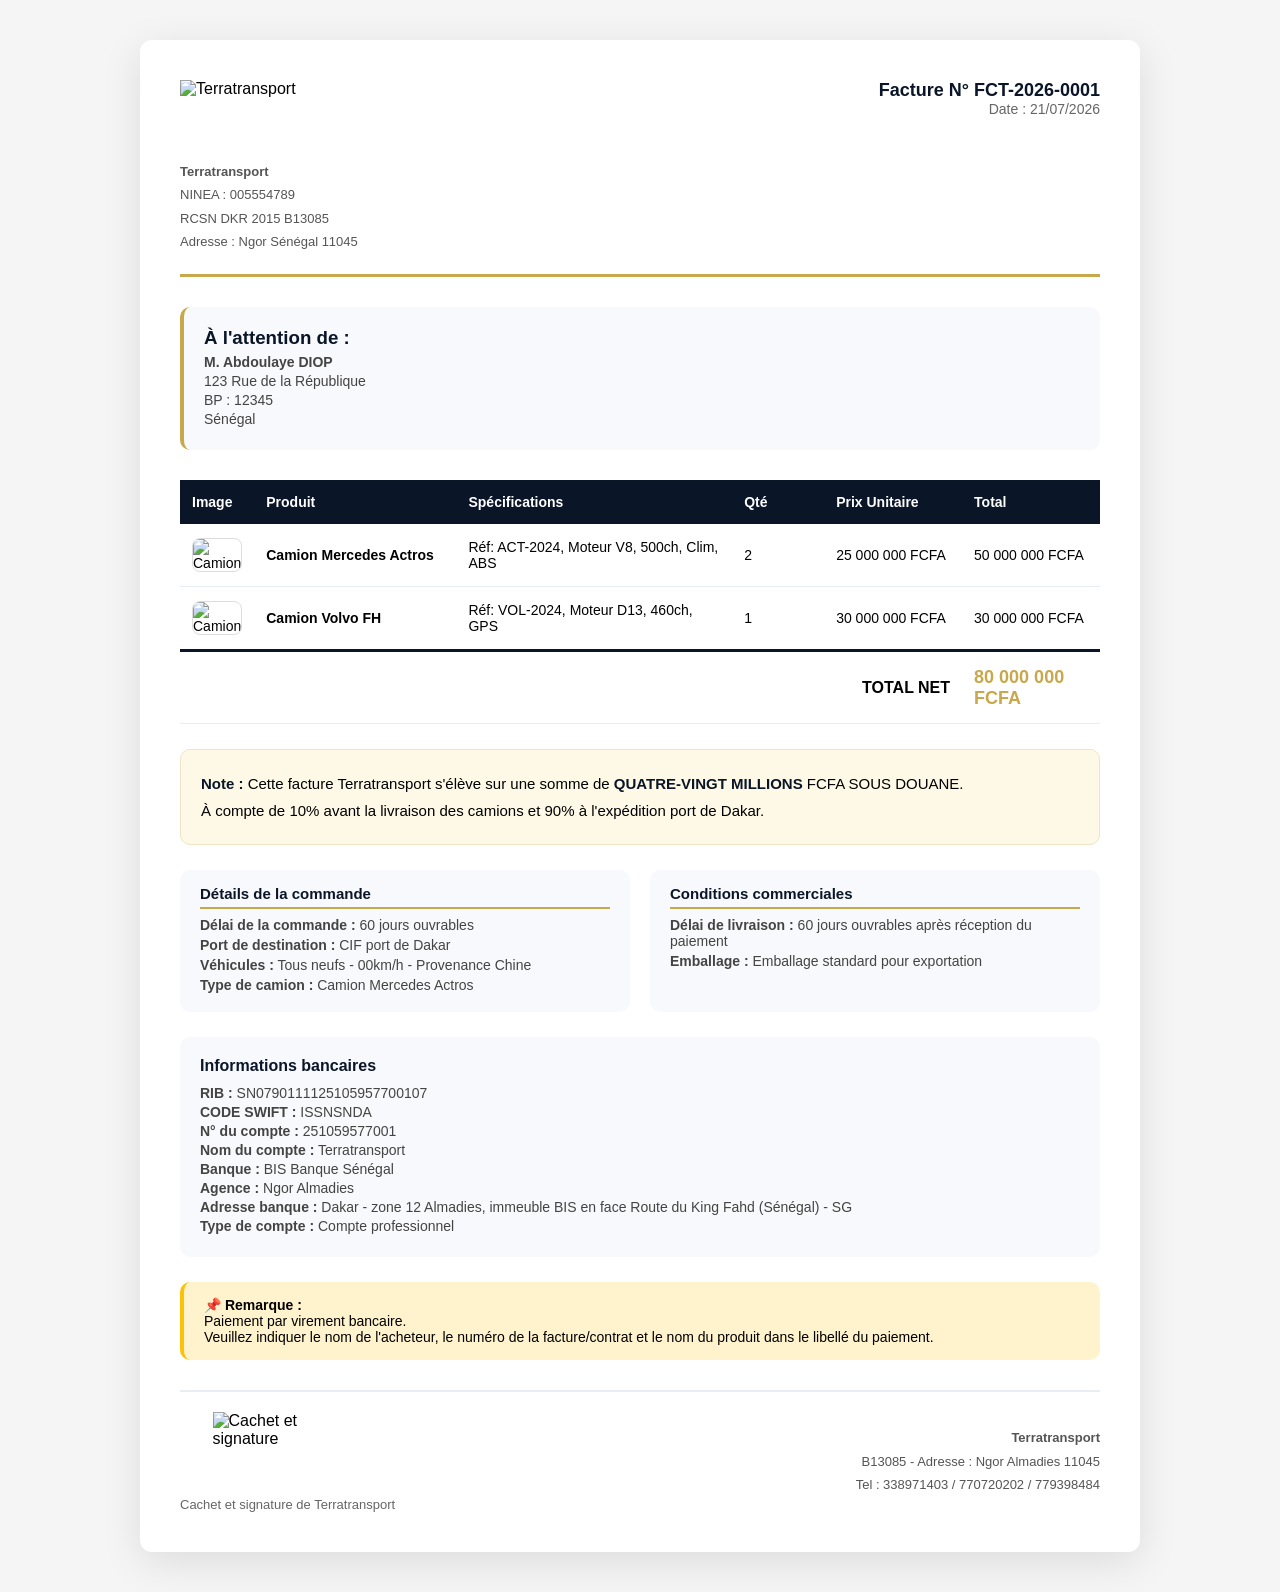
==== invoice-template.html @ 05f01ab5 "Add invoice template HTML file" ====
<!DOCTYPE html>
<html lang="fr">
<head>
    <meta charset="UTF-8">
    <meta name="viewport" content="width=device-width, initial-scale=1.0">
    <title>Template Facture Terratransport</title>
    <style>
        /* ===== STYLES DE LA FACTURE ===== */
        * { margin: 0; padding: 0; box-sizing: border-box; }
        body {
            font-family: 'Helvetica', 'Arial', sans-serif;
            background: #f5f5f5;
            display: flex;
            justify-content: center;
            padding: 40px 20px;
        }
        .invoice-wrapper {
            max-width: 1000px;
            width: 100%;
            background: white;
            padding: 40px;
            border-radius: 12px;
            box-shadow: 0 10px 40px rgba(0,0,0,0.1);
        }
        
        /* ===== MÊMES STYLES QUE DANS LA FACTURE ===== */
        .invoice-container { max-width: 100%; }
        .invoice-header {
            display: flex;
            justify-content: space-between;
            align-items: flex-start;
            margin-bottom: 30px;
            padding-bottom: 20px;
            border-bottom: 3px solid #c9a84c;
        }
        .invoice-left { display: flex; flex-direction: column; align-items: flex-start; }
        .invoice-left .logo-invoice { height: 70px; margin-bottom: 10px; }
        .invoice-left .company-info { font-size: 13px; color: #555; line-height: 1.8; }
        .invoice-right { text-align: right; }
        .invoice-right .invoice-number { font-size: 18px; font-weight: 700; color: #0a1628; }
        .invoice-right .invoice-date { font-size: 14px; color: #666; }
        
        .invoice-client {
            margin: 25px 0 30px 0;
            padding: 20px;
            background: #f8f9fc;
            border-radius: 10px;
            border-left: 4px solid #c9a84c;
        }
        .invoice-client h3 { color: #0a1628; margin-bottom: 5px; }
        .invoice-client p { margin: 3px 0; color: #444; font-size: 14px; }
        
        .invoice-table {
            width: 100%;
            border-collapse: collapse;
            margin: 25px 0;
        }
        .invoice-table th {
            background: #0a1628;
            color: white;
            padding: 14px 12px;
            text-align: left;
            font-size: 14px;
            font-weight: 600;
        }
        .invoice-table td {
            padding: 14px 12px;
            border-bottom: 1px solid #e8ecf3;
            font-size: 14px;
            vertical-align: middle;
        }
        .invoice-table tr:hover td { background: #f8f9fc; }
        .invoice-table .total-row td {
            font-weight: 700;
            font-size: 16px;
            border-top: 3px solid #0a1628;
            padding-top: 15px;
        }
        .product-img {
            width: 60px;
            height: 60px;
            object-fit: cover;
            border-radius: 8px;
            border: 1px solid #ddd;
        }
        
        .invoice-note {
            margin: 25px 0;
            padding: 20px;
            background: #fef9e7;
            border-radius: 10px;
            border: 1px solid #f0e4c6;
            font-size: 15px;
            line-height: 1.8;
        }
        .invoice-note strong { color: #0a1628; }
        
        .invoice-details {
            display: grid;
            grid-template-columns: 1fr 1fr;
            gap: 20px;
            margin: 25px 0;
        }
        .detail-block {
            padding: 15px 20px;
            background: #f8f9fc;
            border-radius: 10px;
        }
        .detail-block h4 {
            color: #0a1628;
            margin-bottom: 8px;
            font-size: 15px;
            border-bottom: 2px solid #c9a84c;
            padding-bottom: 5px;
        }
        .detail-block p { font-size: 14px; color: #444; margin: 4px 0; }
        
        .bank-info {
            background: #f8f9fc;
            padding: 20px;
            border-radius: 10px;
            margin: 25px 0;
        }
        .bank-info h4 { color: #0a1628; margin-bottom: 10px; }
        .bank-info p { font-size: 14px; color: #444; margin: 3px 0; }
        
        .remark {
            background: #fff3cd;
            padding: 15px 20px;
            border-radius: 10px;
            border-left: 4px solid #ffc107;
            margin: 20px 0;
            font-size: 14px;
        }
        
        .invoice-footer {
            margin-top: 30px;
            padding-top: 20px;
            border-top: 2px solid #e8ecf3;
            display: flex;
            justify-content: space-between;
            align-items: center;
            flex-wrap: wrap;
        }
        .signature-area {
            display: flex;
            flex-direction: column;
            align-items: center;
        }
        .signature-area img {
            height: 80px;
            max-width: 150px;
        }
        .signature-area p { font-size: 13px; color: #666; margin-top: 5px; }
        .contact-info {
            text-align: right;
            font-size: 13px;
            color: #555;
            line-height: 1.8;
        }
        
        @media (max-width: 768px) {
            .invoice-wrapper { padding: 20px; }
            .invoice-details { grid-template-columns: 1fr; }
            .invoice-header { flex-direction: column; align-items: center; text-align: center; }
            .invoice-right { text-align: center; margin-top: 15px; }
            .invoice-footer { flex-direction: column; text-align: center; gap: 15px; }
            .contact-info { text-align: center; }
        }
    </style>
</head>
<body>
    <div class="invoice-wrapper">
        <div class="invoice-container">
            <!-- EN-TÊTE -->
            <div class="invoice-header">
                <div class="invoice-left">
                    <img src="assets/images/logo.png" alt="Terratransport" class="logo-invoice" style="height:70px;">
                    <div class="company-info">
                        <strong>Terratransport</strong><br>
                        NINEA : 005554789<br>
                        RCSN DKR 2015 B13085<br>
                        Adresse : Ngor Sénégal 11045
                    </div>
                </div>
                <div class="invoice-right">
                    <div class="invoice-number">Facture N° FCT-2026-0001</div>
                    <div class="invoice-date">Date : 21/07/2026</div>
                </div>
            </div>
            
            <!-- CLIENT -->
            <div class="invoice-client">
                <h3>À l'attention de :</h3>
                <p><strong>M. Abdoulaye DIOP</strong></p>
                <p>123 Rue de la République</p>
                <p>BP : 12345</p>
                <p>Sénégal</p>
            </div>
            
            <!-- TABLEAU -->
            <table class="invoice-table">
                <thead>
                    <tr>
                        <th style="width:8%">Image</th>
                        <th style="width:22%">Produit</th>
                        <th style="width:30%">Spécifications</th>
                        <th style="width:10%">Qté</th>
                        <th style="width:15%">Prix Unitaire</th>
                        <th style="width:15%">Total</th>
                    </tr>
                </thead>
                <tbody>
                    <tr>
                        <td><img src="https://via.placeholder.com/60x60/C9A84C/FFFFFF?text=CAMION" class="product-img" alt="Camion"></td>
                        <td><strong>Camion Mercedes Actros</strong></td>
                        <td>Réf: ACT-2024, Moteur V8, 500ch, Clim, ABS</td>
                        <td>2</td>
                        <td>25 000 000 FCFA</td>
                        <td>50 000 000 FCFA</td>
                    </tr>
                    <tr>
                        <td><img src="https://via.placeholder.com/60x60/C9A84C/FFFFFF?text=CAMION" class="product-img" alt="Camion"></td>
                        <td><strong>Camion Volvo FH</strong></td>
                        <td>Réf: VOL-2024, Moteur D13, 460ch, GPS</td>
                        <td>1</td>
                        <td>30 000 000 FCFA</td>
                        <td>30 000 000 FCFA</td>
                    </tr>
                    <tr class="total-row">
                        <td colspan="5" style="text-align:right; font-weight:700;">TOTAL NET</td>
                        <td style="font-weight:700; color:#c9a84c; font-size:18px;">80 000 000 FCFA</td>
                    </tr>
                </tbody>
            </table>
            
            <!-- NOTE -->
            <div class="invoice-note">
                <strong>Note :</strong> Cette facture Terratransport s'élève sur une somme de <strong>QUATRE-VINGT MILLIONS</strong> FCFA SOUS DOUANE.<br>
                À compte de 10% avant la livraison des camions et 90% à l'expédition port de Dakar.
            </div>
            
            <!-- DÉTAILS -->
            <div class="invoice-details">
                <div class="detail-block">
                    <h4>Détails de la commande</h4>
                    <p><strong>Délai de la commande :</strong> 60 jours ouvrables</p>
                    <p><strong>Port de destination :</strong> CIF port de Dakar</p>
                    <p><strong>Véhicules :</strong> Tous neufs - 00km/h - Provenance Chine</p>
                    <p><strong>Type de camion :</strong> Camion Mercedes Actros</p>
                </div>
                <div class="detail-block">
                    <h4>Conditions commerciales</h4>
                    <p><strong>Délai de livraison :</strong> 60 jours ouvrables après réception du paiement</p>
                    <p><strong>Emballage :</strong> Emballage standard pour exportation</p>
                </div>
            </div>
            
            <!-- BANQUE -->
            <div class="bank-info">
                <h4>Informations bancaires</h4>
                <p><strong>RIB :</strong> SN0790111125105957700107</p>
                <p><strong>CODE SWIFT :</strong> ISSNSNDA</p>
                <p><strong>N° du compte :</strong> 251059577001</p>
                <p><strong>Nom du compte :</strong> Terratransport</p>
                <p><strong>Banque :</strong> BIS Banque Sénégal</p>
                <p><strong>Agence :</strong> Ngor Almadies</p>
                <p><strong>Adresse banque :</strong> Dakar - zone 12 Almadies, immeuble BIS en face Route du King Fahd (Sénégal) - SG</p>
                <p><strong>Type de compte :</strong> Compte professionnel</p>
            </div>
            
            <!-- REMARQUE -->
            <div class="remark">
                <strong>📌 Remarque :</strong><br>
                Paiement par virement bancaire.<br>
                Veuillez indiquer le nom de l'acheteur, le numéro de la facture/contrat et le nom du produit dans le libellé du paiement.
            </div>
            
            <!-- FOOTER -->
            <div class="invoice-footer">
                <div class="signature-area">
                    <img src="assets/images/signature.png" alt="Cachet et signature" style="height:80px; max-width:150px;">
                    <p>Cachet et signature de Terratransport</p>
                </div>
                <div class="contact-info">
                    <strong>Terratransport</strong><br>
                    B13085 - Adresse : Ngor Almadies 11045<br>
                    Tel : 338971403 / 770720202 / 779398484
                </div>
            </div>
        </div>
    </div>
</body>
</html>
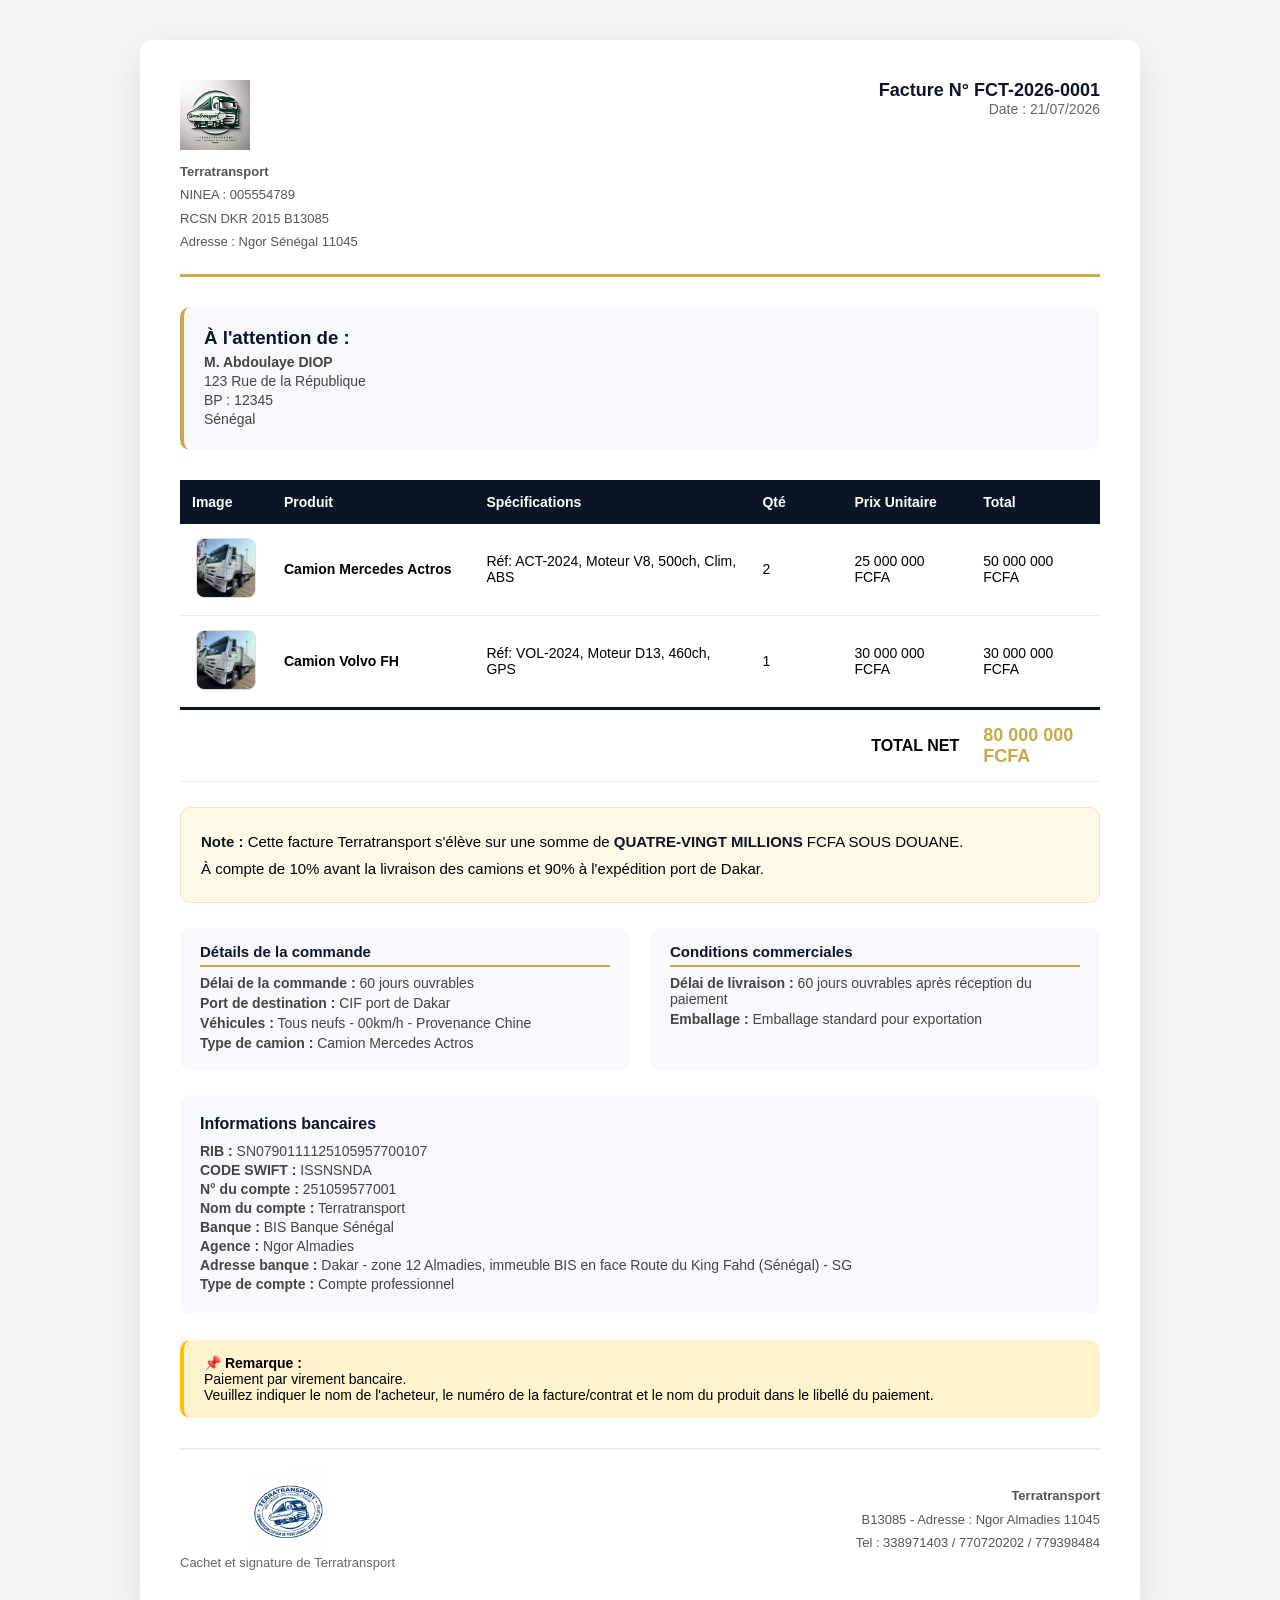
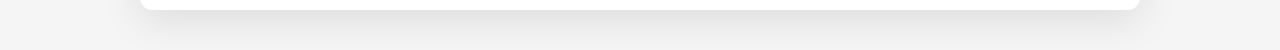
==== commit 85d76ada: "Enhance image handling in invoice template Updated invoice template to improve image handling and ad" ====
--- a/invoice-template.html
+++ b/invoice-template.html
@@ -5,7 +5,6 @@
     <meta name="viewport" content="width=device-width, initial-scale=1.0">
     <title>Template Facture Terratransport</title>
     <style>
-        /* ===== STYLES DE LA FACTURE ===== */
         * { margin: 0; padding: 0; box-sizing: border-box; }
         body {
             font-family: 'Helvetica', 'Arial', sans-serif;
@@ -22,8 +21,6 @@
             border-radius: 12px;
             box-shadow: 0 10px 40px rgba(0,0,0,0.1);
         }
-        
-        /* ===== MÊMES STYLES QUE DANS LA FACTURE ===== */
         .invoice-container { max-width: 100%; }
         .invoice-header {
             display: flex;
@@ -83,6 +80,19 @@
             border-radius: 8px;
             border: 1px solid #ddd;
         }
+        .img-placeholder {
+            display: flex;
+            width: 60px;
+            height: 60px;
+            background: #f0f0f0;
+            border-radius: 8px;
+            font-size: 28px;
+            color: #999;
+            text-align: center;
+            justify-content: center;
+            align-items: center;
+            margin: 0 auto;
+        }
         
         .invoice-note {
             margin: 25px 0;
@@ -147,9 +157,10 @@
             flex-direction: column;
             align-items: center;
         }
-        .signature-area img {
+        .signature-img {
             height: 80px;
             max-width: 150px;
+            object-fit: contain;
         }
         .signature-area p { font-size: 13px; color: #666; margin-top: 5px; }
         .contact-info {
@@ -158,6 +169,7 @@
             color: #555;
             line-height: 1.8;
         }
+        .logo-fallback, .sig-fallback { display: none !important; }
         
         @media (max-width: 768px) {
             .invoice-wrapper { padding: 20px; }
@@ -175,7 +187,8 @@
             <!-- EN-TÊTE -->
             <div class="invoice-header">
                 <div class="invoice-left">
-                    <img src="assets/images/logo.png" alt="Terratransport" class="logo-invoice" style="height:70px;">
+                    <img src="assets/images/logo.png" alt="Terratransport" class="logo-invoice" style="height:70px;" onerror="this.style.display='none'; this.parentElement.querySelector('.logo-fallback').style.display='block';">
+                    <span class="logo-fallback" style="display:none; font-size:24px; font-weight:700; color:#0a1628;">Terratransport</span>
                     <div class="company-info">
                         <strong>Terratransport</strong><br>
                         NINEA : 005554789<br>
@@ -202,17 +215,20 @@
             <table class="invoice-table">
                 <thead>
                     <tr>
-                        <th style="width:8%">Image</th>
+                        <th style="width:10%">Image</th>
                         <th style="width:22%">Produit</th>
                         <th style="width:30%">Spécifications</th>
                         <th style="width:10%">Qté</th>
-                        <th style="width:15%">Prix Unitaire</th>
-                        <th style="width:15%">Total</th>
+                        <th style="width:14%">Prix Unitaire</th>
+                        <th style="width:14%">Total</th>
                     </tr>
                 </thead>
                 <tbody>
                     <tr>
-                        <td><img src="https://via.placeholder.com/60x60/C9A84C/FFFFFF?text=CAMION" class="product-img" alt="Camion"></td>
+                        <td style="text-align:center;">
+                            <img src="assets/images/camion.jpg" class="product-img" alt="Camion Terratransport" onerror="this.style.display='none'; this.parentElement.querySelector('.img-placeholder').style.display='flex';">
+                            <span class="img-placeholder" style="display:none;">🚛</span>
+                        </td>
                         <td><strong>Camion Mercedes Actros</strong></td>
                         <td>Réf: ACT-2024, Moteur V8, 500ch, Clim, ABS</td>
                         <td>2</td>
@@ -220,7 +236,10 @@
                         <td>50 000 000 FCFA</td>
                     </tr>
                     <tr>
-                        <td><img src="https://via.placeholder.com/60x60/C9A84C/FFFFFF?text=CAMION" class="product-img" alt="Camion"></td>
+                        <td style="text-align:center;">
+                            <img src="assets/images/camion.jpg" class="product-img" alt="Camion Terratransport" onerror="this.style.display='none'; this.parentElement.querySelector('.img-placeholder').style.display='flex';">
+                            <span class="img-placeholder" style="display:none;">🚛</span>
+                        </td>
                         <td><strong>Camion Volvo FH</strong></td>
                         <td>Réf: VOL-2024, Moteur D13, 460ch, GPS</td>
                         <td>1</td>
@@ -279,7 +298,8 @@
             <!-- FOOTER -->
             <div class="invoice-footer">
                 <div class="signature-area">
-                    <img src="assets/images/signature.png" alt="Cachet et signature" style="height:80px; max-width:150px;">
+                    <img src="assets/images/signature.png" alt="Cachet et signature" class="signature-img" onerror="this.style.display='none'; this.parentElement.querySelector('.sig-fallback').style.display='block';">
+                    <span class="sig-fallback" style="display:none; font-size:12px; color:#999;">Cachet et signature</span>
                     <p>Cachet et signature de Terratransport</p>
                 </div>
                 <div class="contact-info">
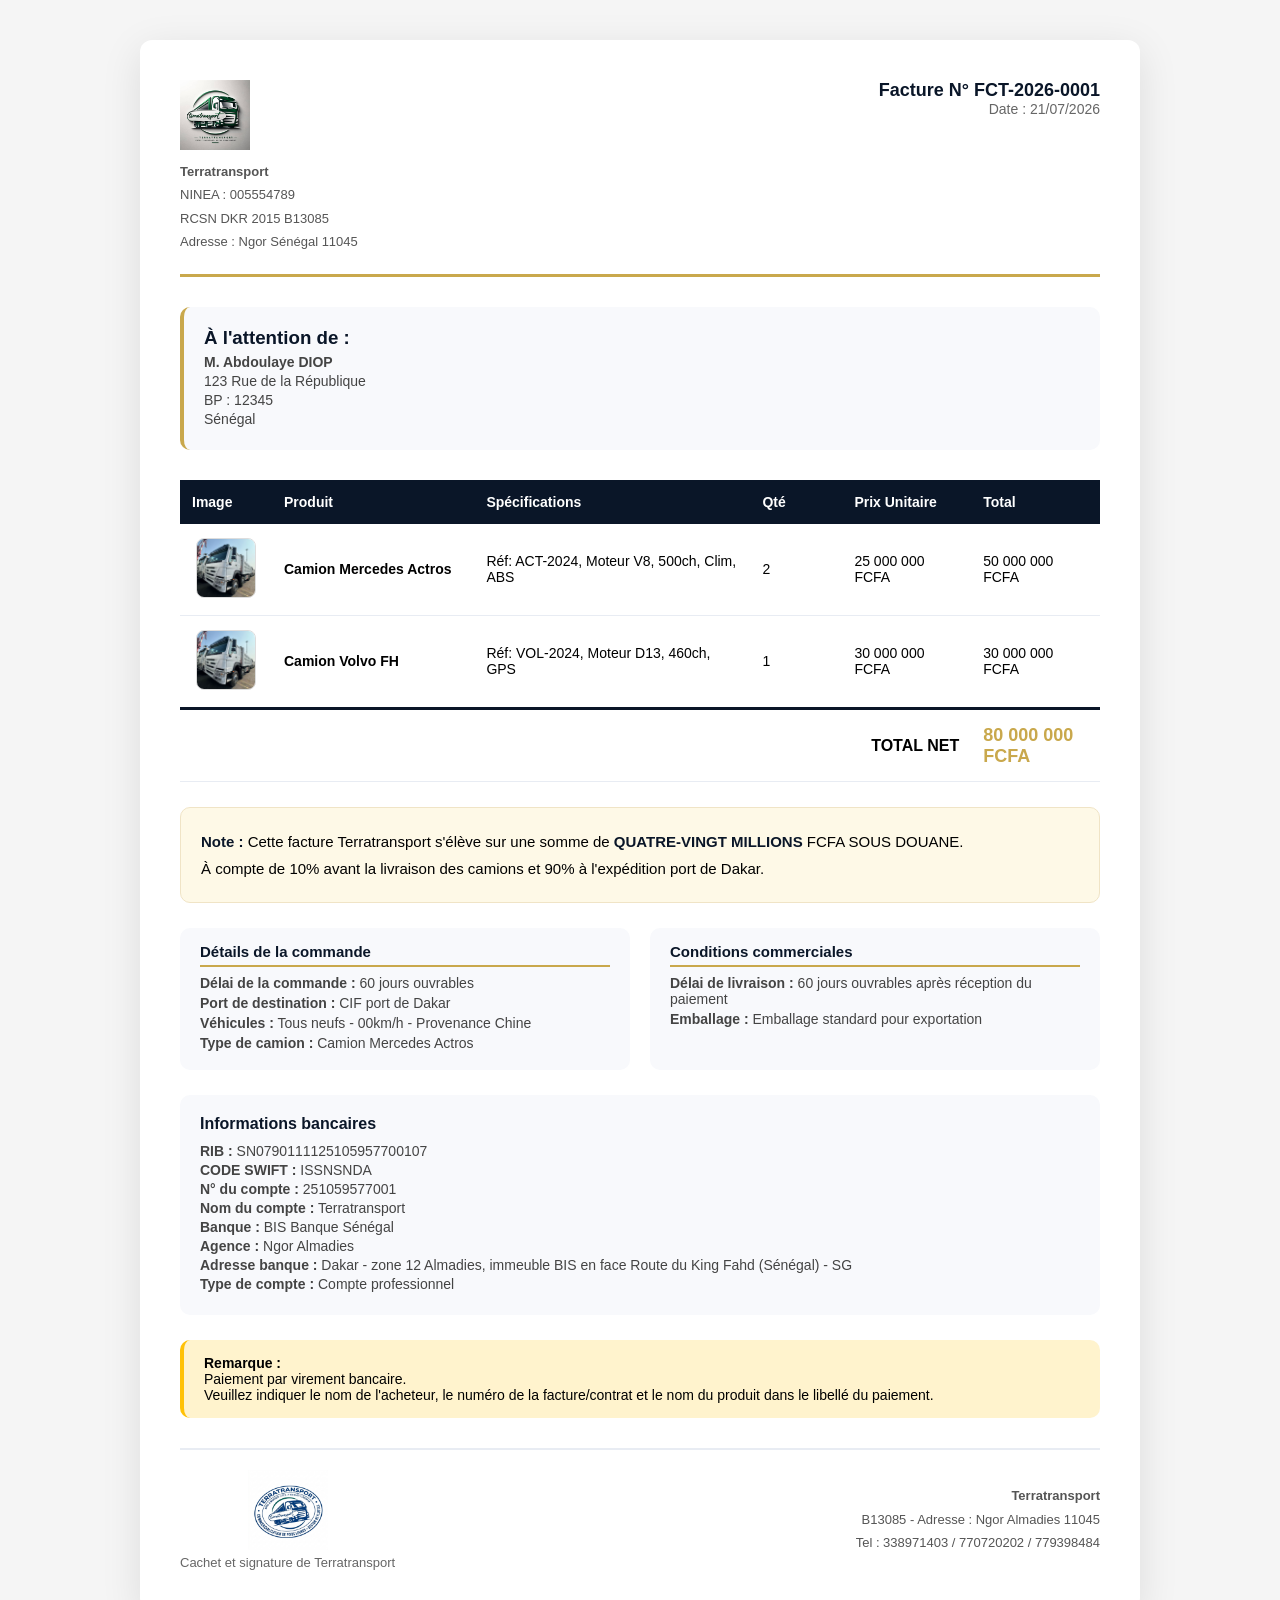
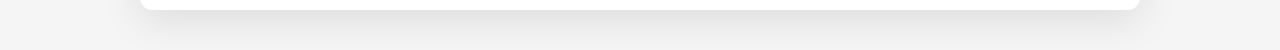
==== commit b66bdf2b: "Remove emoji from remark section in invoice template" ====
--- a/invoice-template.html
+++ b/invoice-template.html
@@ -290,7 +290,7 @@
             
             <!-- REMARQUE -->
             <div class="remark">
-                <strong>📌 Remarque :</strong><br>
+                <strong> Remarque :</strong><br>
                 Paiement par virement bancaire.<br>
                 Veuillez indiquer le nom de l'acheteur, le numéro de la facture/contrat et le nom du produit dans le libellé du paiement.
             </div>
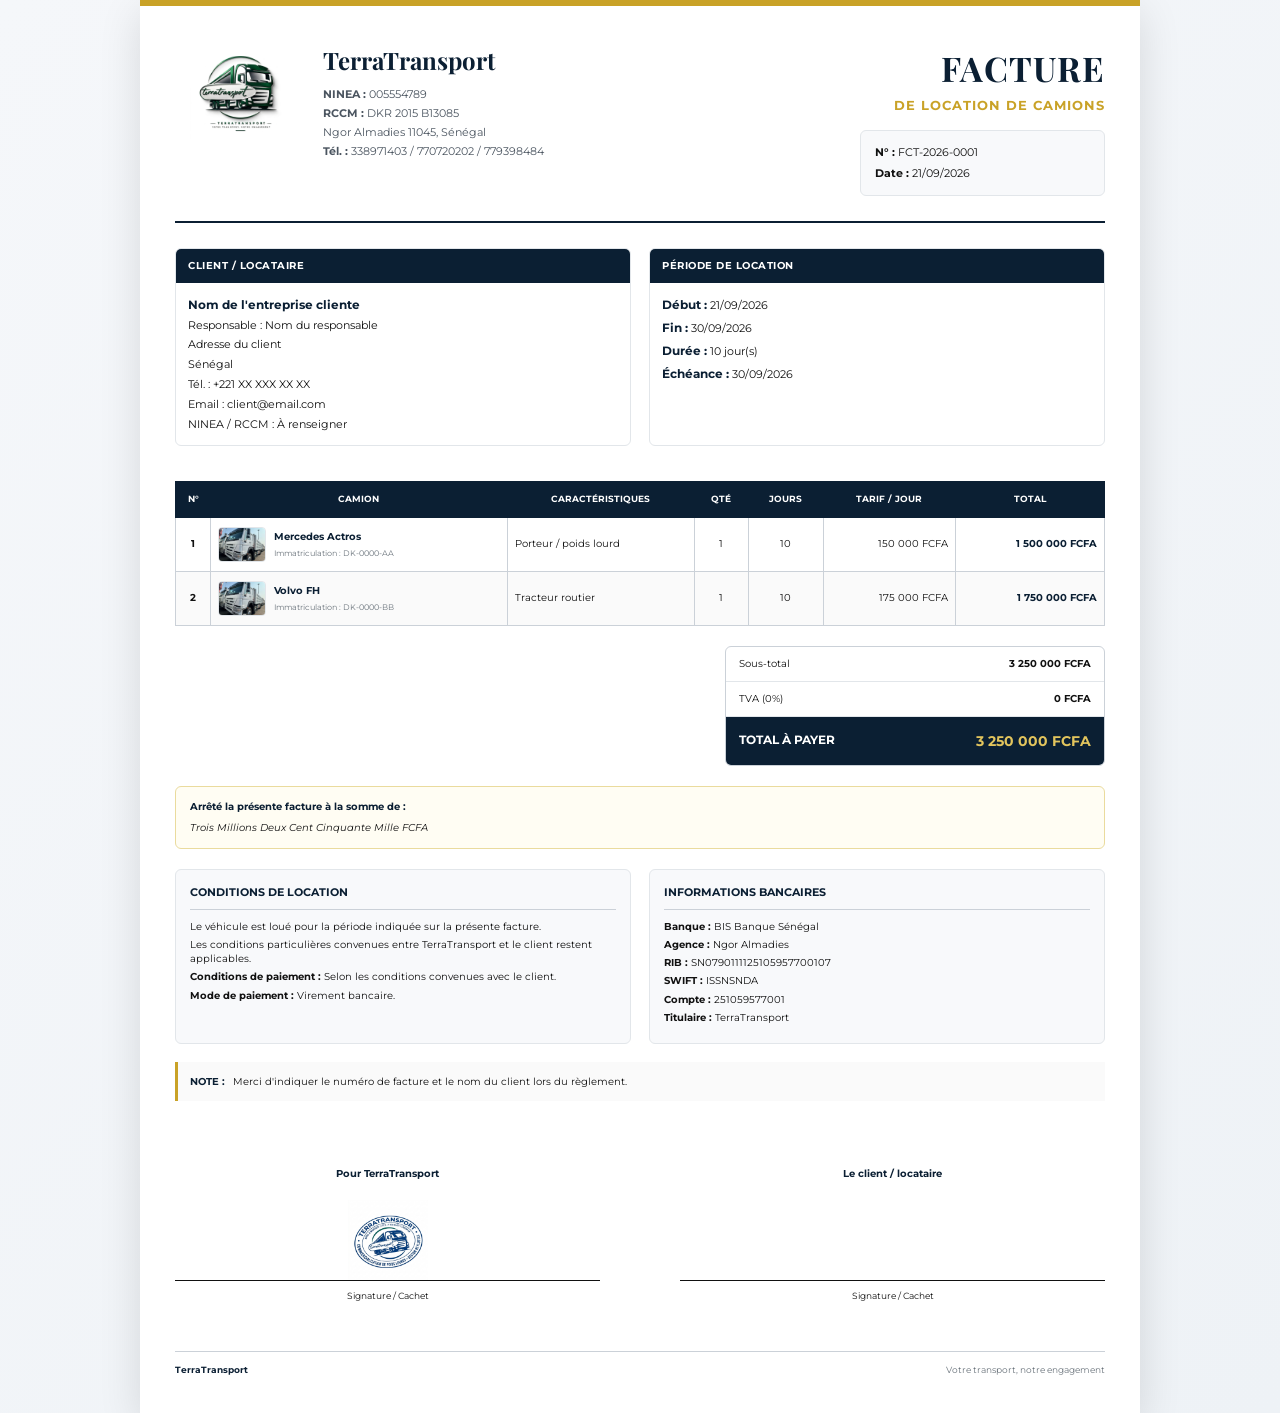
==== commit ef87ec8d: "Update invoice-template.html" ====
--- a/invoice-template.html
+++ b/invoice-template.html
@@ -1,314 +1,668 @@
 <!DOCTYPE html>
 <html lang="fr">
+
 <head>
     <meta charset="UTF-8">
-    <meta name="viewport" content="width=device-width, initial-scale=1.0">
-    <title>Template Facture Terratransport</title>
-    <style>
-        * { margin: 0; padding: 0; box-sizing: border-box; }
-        body {
-            font-family: 'Helvetica', 'Arial', sans-serif;
-            background: #f5f5f5;
-            display: flex;
-            justify-content: center;
-            padding: 40px 20px;
-        }
-        .invoice-wrapper {
-            max-width: 1000px;
-            width: 100%;
-            background: white;
-            padding: 40px;
-            border-radius: 12px;
-            box-shadow: 0 10px 40px rgba(0,0,0,0.1);
-        }
-        .invoice-container { max-width: 100%; }
-        .invoice-header {
-            display: flex;
-            justify-content: space-between;
-            align-items: flex-start;
-            margin-bottom: 30px;
-            padding-bottom: 20px;
-            border-bottom: 3px solid #c9a84c;
-        }
-        .invoice-left { display: flex; flex-direction: column; align-items: flex-start; }
-        .invoice-left .logo-invoice { height: 70px; margin-bottom: 10px; }
-        .invoice-left .company-info { font-size: 13px; color: #555; line-height: 1.8; }
-        .invoice-right { text-align: right; }
-        .invoice-right .invoice-number { font-size: 18px; font-weight: 700; color: #0a1628; }
-        .invoice-right .invoice-date { font-size: 14px; color: #666; }
-        
-        .invoice-client {
-            margin: 25px 0 30px 0;
-            padding: 20px;
-            background: #f8f9fc;
-            border-radius: 10px;
-            border-left: 4px solid #c9a84c;
-        }
-        .invoice-client h3 { color: #0a1628; margin-bottom: 5px; }
-        .invoice-client p { margin: 3px 0; color: #444; font-size: 14px; }
-        
-        .invoice-table {
-            width: 100%;
-            border-collapse: collapse;
-            margin: 25px 0;
-        }
-        .invoice-table th {
-            background: #0a1628;
-            color: white;
-            padding: 14px 12px;
-            text-align: left;
-            font-size: 14px;
-            font-weight: 600;
-        }
-        .invoice-table td {
-            padding: 14px 12px;
-            border-bottom: 1px solid #e8ecf3;
-            font-size: 14px;
-            vertical-align: middle;
-        }
-        .invoice-table tr:hover td { background: #f8f9fc; }
-        .invoice-table .total-row td {
-            font-weight: 700;
-            font-size: 16px;
-            border-top: 3px solid #0a1628;
-            padding-top: 15px;
-        }
-        .product-img {
-            width: 60px;
-            height: 60px;
-            object-fit: cover;
-            border-radius: 8px;
-            border: 1px solid #ddd;
-        }
-        .img-placeholder {
-            display: flex;
-            width: 60px;
-            height: 60px;
-            background: #f0f0f0;
-            border-radius: 8px;
-            font-size: 28px;
-            color: #999;
-            text-align: center;
-            justify-content: center;
-            align-items: center;
-            margin: 0 auto;
-        }
-        
-        .invoice-note {
-            margin: 25px 0;
-            padding: 20px;
-            background: #fef9e7;
-            border-radius: 10px;
-            border: 1px solid #f0e4c6;
-            font-size: 15px;
-            line-height: 1.8;
-        }
-        .invoice-note strong { color: #0a1628; }
-        
-        .invoice-details {
-            display: grid;
-            grid-template-columns: 1fr 1fr;
-            gap: 20px;
-            margin: 25px 0;
-        }
-        .detail-block {
-            padding: 15px 20px;
-            background: #f8f9fc;
-            border-radius: 10px;
-        }
-        .detail-block h4 {
-            color: #0a1628;
-            margin-bottom: 8px;
-            font-size: 15px;
-            border-bottom: 2px solid #c9a84c;
-            padding-bottom: 5px;
-        }
-        .detail-block p { font-size: 14px; color: #444; margin: 4px 0; }
-        
-        .bank-info {
-            background: #f8f9fc;
-            padding: 20px;
-            border-radius: 10px;
-            margin: 25px 0;
-        }
-        .bank-info h4 { color: #0a1628; margin-bottom: 10px; }
-        .bank-info p { font-size: 14px; color: #444; margin: 3px 0; }
-        
-        .remark {
-            background: #fff3cd;
-            padding: 15px 20px;
-            border-radius: 10px;
-            border-left: 4px solid #ffc107;
-            margin: 20px 0;
-            font-size: 14px;
-        }
-        
-        .invoice-footer {
-            margin-top: 30px;
-            padding-top: 20px;
-            border-top: 2px solid #e8ecf3;
-            display: flex;
-            justify-content: space-between;
-            align-items: center;
-            flex-wrap: wrap;
-        }
-        .signature-area {
-            display: flex;
-            flex-direction: column;
-            align-items: center;
-        }
-        .signature-img {
-            height: 80px;
-            max-width: 150px;
-            object-fit: contain;
-        }
-        .signature-area p { font-size: 13px; color: #666; margin-top: 5px; }
-        .contact-info {
-            text-align: right;
-            font-size: 13px;
-            color: #555;
-            line-height: 1.8;
-        }
-        .logo-fallback, .sig-fallback { display: none !important; }
-        
-        @media (max-width: 768px) {
-            .invoice-wrapper { padding: 20px; }
-            .invoice-details { grid-template-columns: 1fr; }
-            .invoice-header { flex-direction: column; align-items: center; text-align: center; }
-            .invoice-right { text-align: center; margin-top: 15px; }
-            .invoice-footer { flex-direction: column; text-align: center; gap: 15px; }
-            .contact-info { text-align: center; }
-        }
-    </style>
+
+    <meta
+        name="viewport"
+        content="width=device-width, initial-scale=1.0"
+    >
+
+    <title>
+        Facture de location de camions - TerraTransport
+    </title>
+
+    <link
+        rel="stylesheet"
+        href="style.css"
+    >
 </head>
+
+
 <body>
-    <div class="invoice-wrapper">
-        <div class="invoice-container">
-            <!-- EN-TÊTE -->
+
+    <main class="container">
+
+        <div class="invoice-document">
+
+
+            <!-- =====================================================
+                 EN-TÊTE
+            ====================================================== -->
+
             <div class="invoice-header">
-                <div class="invoice-left">
-                    <img src="assets/images/logo.png" alt="Terratransport" class="logo-invoice" style="height:70px;" onerror="this.style.display='none'; this.parentElement.querySelector('.logo-fallback').style.display='block';">
-                    <span class="logo-fallback" style="display:none; font-size:24px; font-weight:700; color:#0a1628;">Terratransport</span>
-                    <div class="company-info">
-                        <strong>Terratransport</strong><br>
-                        NINEA : 005554789<br>
-                        RCSN DKR 2015 B13085<br>
-                        Adresse : Ngor Sénégal 11045
-                    </div>
-                </div>
-                <div class="invoice-right">
-                    <div class="invoice-number">Facture N° FCT-2026-0001</div>
-                    <div class="invoice-date">Date : 21/07/2026</div>
-                </div>
-            </div>
-            
-            <!-- CLIENT -->
-            <div class="invoice-client">
-                <h3>À l'attention de :</h3>
-                <p><strong>M. Abdoulaye DIOP</strong></p>
-                <p>123 Rue de la République</p>
-                <p>BP : 12345</p>
-                <p>Sénégal</p>
-            </div>
-            
-            <!-- TABLEAU -->
-            <table class="invoice-table">
-                <thead>
-                    <tr>
-                        <th style="width:10%">Image</th>
-                        <th style="width:22%">Produit</th>
-                        <th style="width:30%">Spécifications</th>
-                        <th style="width:10%">Qté</th>
-                        <th style="width:14%">Prix Unitaire</th>
-                        <th style="width:14%">Total</th>
-                    </tr>
-                </thead>
-                <tbody>
-                    <tr>
-                        <td style="text-align:center;">
-                            <img src="assets/images/camion.jpg" class="product-img" alt="Camion Terratransport" onerror="this.style.display='none'; this.parentElement.querySelector('.img-placeholder').style.display='flex';">
-                            <span class="img-placeholder" style="display:none;">🚛</span>
-                        </td>
-                        <td><strong>Camion Mercedes Actros</strong></td>
-                        <td>Réf: ACT-2024, Moteur V8, 500ch, Clim, ABS</td>
-                        <td>2</td>
-                        <td>25 000 000 FCFA</td>
-                        <td>50 000 000 FCFA</td>
-                    </tr>
-                    <tr>
-                        <td style="text-align:center;">
-                            <img src="assets/images/camion.jpg" class="product-img" alt="Camion Terratransport" onerror="this.style.display='none'; this.parentElement.querySelector('.img-placeholder').style.display='flex';">
-                            <span class="img-placeholder" style="display:none;">🚛</span>
-                        </td>
-                        <td><strong>Camion Volvo FH</strong></td>
-                        <td>Réf: VOL-2024, Moteur D13, 460ch, GPS</td>
-                        <td>1</td>
-                        <td>30 000 000 FCFA</td>
-                        <td>30 000 000 FCFA</td>
-                    </tr>
-                    <tr class="total-row">
-                        <td colspan="5" style="text-align:right; font-weight:700;">TOTAL NET</td>
-                        <td style="font-weight:700; color:#c9a84c; font-size:18px;">80 000 000 FCFA</td>
-                    </tr>
-                </tbody>
-            </table>
-            
-            <!-- NOTE -->
+
+                <div class="invoice-company">
+
+                    <div class="invoice-logo-wrapper">
+
+                        <img
+                            src="assets/images/logo.png"
+                            alt="TerraTransport"
+                            class="invoice-logo"
+                            onerror="this.style.display='none'"
+                        >
+
+                    </div>
+
+
+                    <div class="company-details">
+
+                        <h1>
+                            TerraTransport
+                        </h1>
+
+                        <p>
+                            <strong>NINEA :</strong>
+                            005554789
+                        </p>
+
+                        <p>
+                            <strong>RCCM :</strong>
+                            DKR 2015 B13085
+                        </p>
+
+                        <p>
+                            Ngor Almadies 11045, Sénégal
+                        </p>
+
+                        <p>
+                            <strong>Tél. :</strong>
+                            338971403 / 770720202 / 779398484
+                        </p>
+
+                    </div>
+
+                </div>
+
+
+                <div class="invoice-title-box">
+
+                    <h2>
+                        FACTURE
+                    </h2>
+
+                    <h3>
+                        DE LOCATION DE CAMIONS
+                    </h3>
+
+
+                    <div class="invoice-meta">
+
+                        <p>
+                            <strong>N° :</strong>
+                            FCT-2026-0001
+                        </p>
+
+                        <p>
+                            <strong>Date :</strong>
+                            21/09/2026
+                        </p>
+
+                    </div>
+
+                </div>
+
+            </div>
+
+
+            <!-- =====================================================
+                 CLIENT ET PÉRIODE
+            ====================================================== -->
+
+            <div class="invoice-parties">
+
+
+                <div class="invoice-party">
+
+                    <div class="party-title">
+                        CLIENT / LOCATAIRE
+                    </div>
+
+
+                    <div class="party-content">
+
+                        <strong>
+                            Nom de l'entreprise cliente
+                        </strong>
+
+                        <span>
+                            Responsable : Nom du responsable
+                        </span>
+
+                        <span>
+                            Adresse du client
+                        </span>
+
+                        <span>
+                            Sénégal
+                        </span>
+
+                        <span>
+                            Tél. : +221 XX XXX XX XX
+                        </span>
+
+                        <span>
+                            Email : client@email.com
+                        </span>
+
+                        <span>
+                            NINEA / RCCM : À renseigner
+                        </span>
+
+                    </div>
+
+                </div>
+
+
+                <div class="invoice-party">
+
+                    <div class="party-title">
+                        PÉRIODE DE LOCATION
+                    </div>
+
+
+                    <div class="party-content">
+
+                        <span>
+                            <strong>
+                                Début :
+                            </strong>
+
+                            21/09/2026
+                        </span>
+
+
+                        <span>
+                            <strong>
+                                Fin :
+                            </strong>
+
+                            30/09/2026
+                        </span>
+
+
+                        <span>
+                            <strong>
+                                Durée :
+                            </strong>
+
+                            10 jour(s)
+                        </span>
+
+
+                        <span>
+                            <strong>
+                                Échéance :
+                            </strong>
+
+                            30/09/2026
+                        </span>
+
+                    </div>
+
+                </div>
+
+            </div>
+
+
+            <!-- =====================================================
+                 CAMIONS LOUÉS
+            ====================================================== -->
+
+            <div class="invoice-table-wrapper">
+
+                <table class="invoice-table">
+
+                    <thead>
+
+                        <tr>
+
+                            <th>
+                                N°
+                            </th>
+
+                            <th>
+                                CAMION
+                            </th>
+
+                            <th>
+                                CARACTÉRISTIQUES
+                            </th>
+
+                            <th>
+                                QTÉ
+                            </th>
+
+                            <th>
+                                JOURS
+                            </th>
+
+                            <th>
+                                TARIF / JOUR
+                            </th>
+
+                            <th>
+                                TOTAL
+                            </th>
+
+                        </tr>
+
+                    </thead>
+
+
+                    <tbody>
+
+
+                        <!-- CAMION 1 -->
+
+                        <tr>
+
+                            <td class="invoice-number-cell">
+                                1
+                            </td>
+
+
+                            <td class="invoice-truck-cell">
+
+                                <div class="truck-mini">
+
+                                    <img
+                                        src="assets/images/camion.jpg"
+                                        alt="Camion"
+                                    >
+
+                                    <div>
+
+                                        <strong>
+                                            Mercedes Actros
+                                        </strong>
+
+                                        <small>
+                                            Immatriculation :
+                                            DK-0000-AA
+                                        </small>
+
+                                    </div>
+
+                                </div>
+
+                            </td>
+
+
+                            <td>
+                                Porteur / poids lourd
+                            </td>
+
+
+                            <td class="text-center">
+                                1
+                            </td>
+
+
+                            <td class="text-center">
+                                10
+                            </td>
+
+
+                            <td class="text-right">
+                                150 000 FCFA
+                            </td>
+
+
+                            <td class="text-right total-cell">
+                                1 500 000 FCFA
+                            </td>
+
+                        </tr>
+
+
+                        <!-- CAMION 2 -->
+
+                        <tr>
+
+                            <td class="invoice-number-cell">
+                                2
+                            </td>
+
+
+                            <td class="invoice-truck-cell">
+
+                                <div class="truck-mini">
+
+                                    <img
+                                        src="assets/images/camion.jpg"
+                                        alt="Camion"
+                                    >
+
+                                    <div>
+
+                                        <strong>
+                                            Volvo FH
+                                        </strong>
+
+                                        <small>
+                                            Immatriculation :
+                                            DK-0000-BB
+                                        </small>
+
+                                    </div>
+
+                                </div>
+
+                            </td>
+
+
+                            <td>
+                                Tracteur routier
+                            </td>
+
+
+                            <td class="text-center">
+                                1
+                            </td>
+
+
+                            <td class="text-center">
+                                10
+                            </td>
+
+
+                            <td class="text-right">
+                                175 000 FCFA
+                            </td>
+
+
+                            <td class="text-right total-cell">
+                                1 750 000 FCFA
+                            </td>
+
+                        </tr>
+
+                    </tbody>
+
+                </table>
+
+            </div>
+
+
+            <!-- =====================================================
+                 TOTAL
+            ====================================================== -->
+
+            <div class="invoice-summary">
+
+                <div class="summary-spacer">
+                </div>
+
+
+                <div class="summary-box">
+
+                    <div class="summary-line">
+
+                        <span>
+                            Sous-total
+                        </span>
+
+                        <strong>
+                            3 250 000 FCFA
+                        </strong>
+
+                    </div>
+
+
+                    <div class="summary-line">
+
+                        <span>
+                            TVA (0%)
+                        </span>
+
+                        <strong>
+                            0 FCFA
+                        </strong>
+
+                    </div>
+
+
+                    <div class="summary-total">
+
+                        <span>
+                            TOTAL À PAYER
+                        </span>
+
+                        <strong>
+                            3 250 000 FCFA
+                        </strong>
+
+                    </div>
+
+                </div>
+
+            </div>
+
+
+            <!-- =====================================================
+                 MONTANT EN LETTRES
+            ====================================================== -->
+
+            <div class="amount-words">
+
+                <strong>
+                    Arrêté la présente facture à la somme de :
+                </strong>
+
+                <span>
+                    Trois millions deux cent cinquante mille FCFA
+                </span>
+
+            </div>
+
+
+            <!-- =====================================================
+                 CONDITIONS
+            ====================================================== -->
+
+            <div class="invoice-information-grid">
+
+
+                <div class="invoice-info-box">
+
+                    <h3>
+                        CONDITIONS DE LOCATION
+                    </h3>
+
+
+                    <p>
+                        Le véhicule est loué pour la période
+                        indiquée sur la présente facture.
+                    </p>
+
+
+                    <p>
+                        Les conditions particulières convenues
+                        entre TerraTransport et le client
+                        restent applicables.
+                    </p>
+
+
+                    <p>
+                        <strong>
+                            Conditions de paiement :
+                        </strong>
+
+                        Selon les conditions convenues
+                        avec le client.
+                    </p>
+
+
+                    <p>
+                        <strong>
+                            Mode de paiement :
+                        </strong>
+
+                        Virement bancaire.
+                    </p>
+
+                </div>
+
+
+                <div class="invoice-info-box">
+
+                    <h3>
+                        INFORMATIONS BANCAIRES
+                    </h3>
+
+
+                    <p>
+                        <strong>
+                            Banque :
+                        </strong>
+
+                        BIS Banque Sénégal
+                    </p>
+
+
+                    <p>
+                        <strong>
+                            Agence :
+                        </strong>
+
+                        Ngor Almadies
+                    </p>
+
+
+                    <p>
+                        <strong>
+                            RIB :
+                        </strong>
+
+                        SN0790111125105957700107
+                    </p>
+
+
+                    <p>
+                        <strong>
+                            SWIFT :
+                        </strong>
+
+                        ISSNSNDA
+                    </p>
+
+
+                    <p>
+                        <strong>
+                            Compte :
+                        </strong>
+
+                        251059577001
+                    </p>
+
+
+                    <p>
+                        <strong>
+                            Titulaire :
+                        </strong>
+
+                        TerraTransport
+                    </p>
+
+                </div>
+
+            </div>
+
+
+            <!-- =====================================================
+                 NOTE
+            ====================================================== -->
+
             <div class="invoice-note">
-                <strong>Note :</strong> Cette facture Terratransport s'élève sur une somme de <strong>QUATRE-VINGT MILLIONS</strong> FCFA SOUS DOUANE.<br>
-                À compte de 10% avant la livraison des camions et 90% à l'expédition port de Dakar.
-            </div>
-            
-            <!-- DÉTAILS -->
-            <div class="invoice-details">
-                <div class="detail-block">
-                    <h4>Détails de la commande</h4>
-                    <p><strong>Délai de la commande :</strong> 60 jours ouvrables</p>
-                    <p><strong>Port de destination :</strong> CIF port de Dakar</p>
-                    <p><strong>Véhicules :</strong> Tous neufs - 00km/h - Provenance Chine</p>
-                    <p><strong>Type de camion :</strong> Camion Mercedes Actros</p>
-                </div>
-                <div class="detail-block">
-                    <h4>Conditions commerciales</h4>
-                    <p><strong>Délai de livraison :</strong> 60 jours ouvrables après réception du paiement</p>
-                    <p><strong>Emballage :</strong> Emballage standard pour exportation</p>
-                </div>
-            </div>
-            
-            <!-- BANQUE -->
-            <div class="bank-info">
-                <h4>Informations bancaires</h4>
-                <p><strong>RIB :</strong> SN0790111125105957700107</p>
-                <p><strong>CODE SWIFT :</strong> ISSNSNDA</p>
-                <p><strong>N° du compte :</strong> 251059577001</p>
-                <p><strong>Nom du compte :</strong> Terratransport</p>
-                <p><strong>Banque :</strong> BIS Banque Sénégal</p>
-                <p><strong>Agence :</strong> Ngor Almadies</p>
-                <p><strong>Adresse banque :</strong> Dakar - zone 12 Almadies, immeuble BIS en face Route du King Fahd (Sénégal) - SG</p>
-                <p><strong>Type de compte :</strong> Compte professionnel</p>
-            </div>
-            
-            <!-- REMARQUE -->
-            <div class="remark">
-                <strong> Remarque :</strong><br>
-                Paiement par virement bancaire.<br>
-                Veuillez indiquer le nom de l'acheteur, le numéro de la facture/contrat et le nom du produit dans le libellé du paiement.
-            </div>
-            
-            <!-- FOOTER -->
+
+                <strong>
+                    NOTE :
+                </strong>
+
+                <span>
+                    Merci d'indiquer le numéro de facture
+                    et le nom du client lors du règlement.
+                </span>
+
+            </div>
+
+
+            <!-- =====================================================
+                 SIGNATURES
+            ====================================================== -->
+
+            <div class="invoice-signature-section">
+
+
+                <div class="signature-block">
+
+                    <strong>
+                        Pour TerraTransport
+                    </strong>
+
+
+                    <div class="signature-space">
+
+                        <img
+                            src="assets/images/signature.png"
+                            alt="Signature TerraTransport"
+                            class="invoice-signature-image"
+                            onerror="this.style.display='none'"
+                        >
+
+                    </div>
+
+
+                    <div class="signature-line">
+                        Signature / Cachet
+                    </div>
+
+                </div>
+
+
+                <div class="signature-block">
+
+                    <strong>
+                        Le client / locataire
+                    </strong>
+
+
+                    <div class="signature-space">
+                    </div>
+
+
+                    <div class="signature-line">
+                        Signature / Cachet
+                    </div>
+
+                </div>
+
+            </div>
+
+
+            <!-- =====================================================
+                 PIED DE PAGE
+            ====================================================== -->
+
             <div class="invoice-footer">
-                <div class="signature-area">
-                    <img src="assets/images/signature.png" alt="Cachet et signature" class="signature-img" onerror="this.style.display='none'; this.parentElement.querySelector('.sig-fallback').style.display='block';">
-                    <span class="sig-fallback" style="display:none; font-size:12px; color:#999;">Cachet et signature</span>
-                    <p>Cachet et signature de Terratransport</p>
-                </div>
-                <div class="contact-info">
-                    <strong>Terratransport</strong><br>
-                    B13085 - Adresse : Ngor Almadies 11045<br>
-                    Tel : 338971403 / 770720202 / 779398484
-                </div>
-            </div>
+
+                <strong>
+                    TerraTransport
+                </strong>
+
+                <span>
+                    Votre transport, notre engagement
+                </span>
+
+            </div>
+
         </div>
-    </div>
+
+    </main>
+
 </body>
+
 </html>
--- a/style.css
+++ b/style.css
@@ -0,0 +1,1554 @@
+@import url('https://fonts.googleapis.com/css2?family=Montserrat:wght@400;500;600;700&family=Playfair+Display:wght@700&display=swap');
+
+
+/* =========================================================
+   VARIABLES
+========================================================= */
+
+:root {
+    --primary: #0b1f33;
+    --primary-light: #173a59;
+    --gold: #c9a227;
+    --gold-light: #e2c45d;
+    --white: #ffffff;
+    --black: #111111;
+    --gray-50: #f8f9fb;
+    --gray-100: #f1f3f5;
+    --gray-200: #e2e6ea;
+    --gray-300: #cbd1d8;
+    --gray-500: #6c757d;
+    --gray-700: #343a40;
+    --danger: #b42318;
+    --success: #087443;
+
+    --radius: 10px;
+    --shadow: 0 8px 25px rgba(11, 31, 51, 0.08);
+}
+
+
+/* =========================================================
+   RESET
+========================================================= */
+
+* {
+    box-sizing: border-box;
+}
+
+
+html {
+    scroll-behavior: smooth;
+}
+
+
+body {
+    margin: 0;
+    padding: 0;
+
+    background:
+        linear-gradient(
+            135deg,
+            #f5f7fa 0%,
+            #eef2f6 100%
+        );
+
+    color: var(--gray-700);
+
+    font-family:
+        "Montserrat",
+        Arial,
+        sans-serif;
+
+    font-size: 14px;
+    line-height: 1.6;
+}
+
+
+button,
+input,
+textarea {
+    font-family: inherit;
+}
+
+
+button {
+    cursor: pointer;
+}
+
+
+img {
+    max-width: 100%;
+}
+
+
+/* =========================================================
+   CONTENEUR
+========================================================= */
+
+.container {
+    width: min(1200px, calc(100% - 32px));
+    margin: 0 auto;
+}
+
+
+/* =========================================================
+   HEADER
+========================================================= */
+
+.header {
+    background:
+        linear-gradient(
+            135deg,
+            var(--primary),
+            var(--primary-light)
+        );
+
+    color: var(--white);
+
+    padding: 22px 0;
+
+    box-shadow:
+        0 5px 20px rgba(0, 0, 0, 0.12);
+}
+
+
+.header-content {
+    display: flex;
+    align-items: center;
+    justify-content: space-between;
+    gap: 30px;
+}
+
+
+.logo-container {
+    display: flex;
+    align-items: center;
+    gap: 15px;
+
+    min-width: 190px;
+}
+
+
+.logo {
+    width: 130px;
+    height: auto;
+
+    object-fit: contain;
+}
+
+
+.brand-fallback {
+    display: none;
+
+    font-family:
+        "Playfair Display",
+        Georgia,
+        serif;
+
+    font-size: 26px;
+    font-weight: 700;
+}
+
+
+.header-title {
+    text-align: right;
+}
+
+
+.header-title h1 {
+    margin: 0;
+
+    color: var(--white);
+
+    font-family:
+        "Playfair Display",
+        Georgia,
+        serif;
+
+    font-size: 28px;
+    line-height: 1.2;
+}
+
+
+.header-subtitle {
+    margin: 7px 0 0;
+
+    color: #d9e2ec;
+
+    font-size: 13px;
+}
+
+
+/* =========================================================
+   FORMULAIRE
+========================================================= */
+
+.form-wrapper {
+    margin: 35px auto;
+}
+
+
+.form-section {
+    margin-bottom: 25px;
+
+    padding: 25px;
+
+    background: var(--white);
+
+    border:
+        1px solid
+        var(--gray-200);
+
+    border-radius: var(--radius);
+
+    box-shadow: var(--shadow);
+}
+
+
+.form-section h2 {
+    margin: 0 0 22px;
+
+    color: var(--primary);
+
+    font-family:
+        "Playfair Display",
+        Georgia,
+        serif;
+
+    font-size: 21px;
+
+    padding-bottom: 12px;
+
+    border-bottom:
+        2px solid
+        var(--gold);
+}
+
+
+.section-help {
+    margin:
+        -8px 0
+        20px;
+
+    color: var(--gray-500);
+
+    font-size: 13px;
+}
+
+
+/* =========================================================
+   GRILLE FORMULAIRE
+========================================================= */
+
+.form-grid {
+    display: grid;
+
+    grid-template-columns:
+        repeat(2, minmax(0, 1fr));
+
+    gap: 18px;
+}
+
+
+.form-group {
+    display: flex;
+
+    flex-direction: column;
+
+    gap: 7px;
+}
+
+
+.form-group label {
+    color: var(--primary);
+
+    font-size: 13px;
+    font-weight: 600;
+}
+
+
+.form-group input,
+.form-group textarea {
+    width: 100%;
+
+    padding: 12px 14px;
+
+    background: var(--white);
+
+    color: var(--gray-700);
+
+    border:
+        1px solid
+        var(--gray-300);
+
+    border-radius: 7px;
+
+    outline: none;
+
+    font-size: 14px;
+
+    transition:
+        border-color 0.2s ease,
+        box-shadow 0.2s ease,
+        background 0.2s ease;
+}
+
+
+.form-group textarea {
+    resize: vertical;
+
+    min-height: 100px;
+}
+
+
+.form-group input:focus,
+.form-group textarea:focus {
+    border-color: var(--gold);
+
+    box-shadow:
+        0 0 0 3px
+        rgba(201, 162, 39, 0.14);
+}
+
+
+.form-group input::placeholder,
+.form-group textarea::placeholder {
+    color: #9aa1a8;
+}
+
+
+/* =========================================================
+   CAMIONS
+========================================================= */
+
+.product-item {
+    position: relative;
+
+    margin-bottom: 20px;
+
+    padding: 20px;
+
+    background:
+        linear-gradient(
+            145deg,
+            #ffffff,
+            #f8fafc
+        );
+
+    border:
+        1px solid
+        var(--gray-200);
+
+    border-left:
+        4px solid
+        var(--gold);
+
+    border-radius: 9px;
+}
+
+
+.product-item-header {
+    display: flex;
+
+    align-items: center;
+
+    justify-content: space-between;
+
+    gap: 15px;
+
+    margin-bottom: 18px;
+}
+
+
+.product-item-header h3 {
+    margin: 0;
+
+    color: var(--primary);
+
+    font-size: 17px;
+}
+
+
+.btn-remove {
+    border: 0;
+
+    background: transparent;
+
+    color: var(--danger);
+
+    font-size: 12px;
+    font-weight: 600;
+
+    padding: 6px 10px;
+
+    border-radius: 5px;
+
+    transition:
+        background 0.2s ease;
+}
+
+
+.btn-remove:hover {
+    background:
+        rgba(180, 35, 24, 0.08);
+}
+
+
+.product-calculation {
+    display: flex;
+
+    justify-content: space-between;
+
+    align-items: center;
+
+    margin-top: 18px;
+
+    padding-top: 14px;
+
+    border-top:
+        1px dashed
+        var(--gray-300);
+
+    color: var(--gray-500);
+}
+
+
+.product-calculation strong {
+    color: var(--primary);
+
+    font-size: 16px;
+}
+
+
+.btn-add {
+    display: inline-flex;
+
+    align-items: center;
+
+    justify-content: center;
+
+    padding: 12px 20px;
+
+    background: var(--primary);
+
+    color: var(--white);
+
+    border: 0;
+
+    border-radius: 7px;
+
+    font-weight: 600;
+
+    transition:
+        transform 0.2s ease,
+        background 0.2s ease;
+}
+
+
+.btn-add:hover {
+    background: var(--primary-light);
+
+    transform: translateY(-1px);
+}
+
+
+/* =========================================================
+   ACTIONS
+========================================================= */
+
+.form-actions {
+    display: flex;
+
+    justify-content: center;
+
+    gap: 15px;
+
+    margin:
+        30px 0
+        45px;
+}
+
+
+.btn-primary,
+.btn-secondary,
+.btn-download {
+    border: 0;
+
+    border-radius: 7px;
+
+    padding: 13px 24px;
+
+    font-size: 14px;
+    font-weight: 700;
+
+    transition:
+        transform 0.2s ease,
+        box-shadow 0.2s ease,
+        background 0.2s ease;
+}
+
+
+.btn-primary {
+    background: var(--gold);
+
+    color: var(--black);
+
+    box-shadow:
+        0 5px 15px
+        rgba(201, 162, 39, 0.2);
+}
+
+
+.btn-primary:hover {
+    background: var(--gold-light);
+
+    transform: translateY(-1px);
+}
+
+
+.btn-secondary {
+    background: var(--gray-200);
+
+    color: var(--gray-700);
+}
+
+
+.btn-secondary:hover {
+    background: var(--gray-300);
+}
+
+
+.btn-download {
+    background: var(--primary);
+
+    color: var(--white);
+}
+
+
+.btn-download:hover {
+    background: var(--primary-light);
+
+    transform: translateY(-1px);
+}
+
+
+/* =========================================================
+   APERÇU
+========================================================= */
+
+.preview-section {
+    margin-bottom: 60px;
+}
+
+
+.preview-header {
+    display: flex;
+
+    align-items: center;
+
+    justify-content: space-between;
+
+    gap: 20px;
+
+    margin-bottom: 20px;
+}
+
+
+.preview-header h2 {
+    margin: 0;
+
+    color: var(--primary);
+
+    font-family:
+        "Playfair Display",
+        Georgia,
+        serif;
+
+    font-size: 24px;
+}
+
+
+/* =========================================================
+   DOCUMENT FACTURE
+========================================================= */
+
+.invoice-document {
+    width: 100%;
+
+    max-width: 1000px;
+
+    margin: 0 auto;
+
+    padding: 35px;
+
+    background: var(--white);
+
+    color: var(--black);
+
+    box-shadow:
+        0 12px 40px
+        rgba(0, 0, 0, 0.12);
+
+    border-top:
+        6px solid
+        var(--gold);
+}
+
+
+/* =========================================================
+   EN-TÊTE FACTURE
+========================================================= */
+
+.invoice-header {
+    display: flex;
+
+    justify-content: space-between;
+
+    align-items: flex-start;
+
+    gap: 30px;
+
+    padding-bottom: 25px;
+
+    border-bottom:
+        2px solid
+        var(--primary);
+}
+
+
+.invoice-company {
+    display: flex;
+
+    align-items: flex-start;
+
+    gap: 18px;
+
+    flex: 1;
+}
+
+
+.invoice-logo-wrapper {
+    width: 130px;
+
+    flex-shrink: 0;
+}
+
+
+.invoice-logo {
+    display: block;
+
+    width: 100%;
+
+    max-height: 100px;
+
+    object-fit: contain;
+}
+
+
+.company-details h1 {
+    margin: 0 0 8px;
+
+    color: var(--primary);
+
+    font-family:
+        "Playfair Display",
+        Georgia,
+        serif;
+
+    font-size: 24px;
+}
+
+
+.company-details p {
+    margin: 2px 0;
+
+    color: #4b5560;
+
+    font-size: 10.5px;
+}
+
+
+.invoice-title-box {
+    min-width: 245px;
+
+    text-align: right;
+}
+
+
+.invoice-title-box h2 {
+    margin: 0;
+
+    color: var(--primary);
+
+    font-family:
+        "Playfair Display",
+        Georgia,
+        serif;
+
+    font-size: 34px;
+
+    letter-spacing: 1px;
+}
+
+
+.invoice-title-box h3 {
+    margin: 0 0 14px;
+
+    color: var(--gold);
+
+    font-size: 13px;
+
+    letter-spacing: 1px;
+}
+
+
+.invoice-meta {
+    padding: 10px 14px;
+
+    background: var(--gray-50);
+
+    border:
+        1px solid
+        var(--gray-200);
+
+    border-radius: 6px;
+
+    text-align: left;
+}
+
+
+.invoice-meta p {
+    margin: 3px 0;
+
+    font-size: 11px;
+}
+
+
+/* =========================================================
+   CLIENT / PÉRIODE
+========================================================= */
+
+.invoice-parties {
+    display: grid;
+
+    grid-template-columns:
+        repeat(2, minmax(0, 1fr));
+
+    gap: 18px;
+
+    margin: 25px 0;
+}
+
+
+.invoice-party {
+    border:
+        1px solid
+        var(--gray-200);
+
+    border-radius: 6px;
+
+    overflow: hidden;
+}
+
+
+.party-title {
+    padding: 9px 12px;
+
+    background: var(--primary);
+
+    color: var(--white);
+
+    font-size: 10px;
+
+    font-weight: 700;
+
+    letter-spacing: 0.5px;
+}
+
+
+.party-content {
+    display: flex;
+
+    flex-direction: column;
+
+    gap: 3px;
+
+    padding: 12px;
+
+    font-size: 10.5px;
+}
+
+
+.party-content strong {
+    color: var(--primary);
+
+    font-size: 12px;
+}
+
+
+/* =========================================================
+   TABLE
+========================================================= */
+
+.invoice-table-wrapper {
+    width: 100%;
+
+    overflow-x: auto;
+}
+
+
+.invoice-table {
+    width: 100%;
+
+    border-collapse: collapse;
+
+    margin-top: 10px;
+
+    font-size: 10px;
+}
+
+
+.invoice-table th {
+    padding: 10px 7px;
+
+    background: var(--primary);
+
+    color: var(--white);
+
+    border:
+        1px solid
+        var(--primary);
+
+    font-size: 9px;
+
+    text-transform: uppercase;
+
+    vertical-align: middle;
+}
+
+
+.invoice-table td {
+    padding: 9px 7px;
+
+    border:
+        1px solid
+        var(--gray-300);
+
+    vertical-align: middle;
+}
+
+
+.invoice-table tbody tr:nth-child(even) {
+    background: #fafafa;
+}
+
+
+.invoice-number-cell {
+    width: 35px;
+
+    text-align: center;
+
+    font-weight: 700;
+}
+
+
+.invoice-truck-cell {
+    min-width: 170px;
+}
+
+
+.truck-mini {
+    display: flex;
+
+    align-items: center;
+
+    gap: 8px;
+}
+
+
+.truck-mini img {
+    width: 48px;
+
+    height: 35px;
+
+    object-fit: cover;
+
+    border-radius: 4px;
+
+    border:
+        1px solid
+        var(--gray-200);
+}
+
+
+.truck-mini strong {
+    display: block;
+
+    color: var(--primary);
+
+    font-size: 10px;
+}
+
+
+.truck-mini small {
+    display: block;
+
+    margin-top: 2px;
+
+    color: var(--gray-500);
+
+    font-size: 8px;
+}
+
+
+.text-center {
+    text-align: center;
+}
+
+
+.text-right {
+    text-align: right;
+}
+
+
+.total-cell {
+    color: var(--primary);
+
+    font-weight: 700;
+}
+
+
+/* =========================================================
+   RÉSUMÉ DES TOTAUX
+========================================================= */
+
+.invoice-summary {
+    display: grid;
+
+    grid-template-columns:
+        1fr
+        minmax(280px, 380px);
+
+    gap: 20px;
+
+    margin-top: 20px;
+}
+
+
+.summary-box {
+    border:
+        1px solid
+        var(--gray-300);
+
+    border-radius: 6px;
+
+    overflow: hidden;
+}
+
+
+.summary-line {
+    display: flex;
+
+    justify-content: space-between;
+
+    gap: 20px;
+
+    padding: 9px 13px;
+
+    border-bottom:
+        1px solid
+        var(--gray-200);
+
+    font-size: 10px;
+}
+
+
+.summary-total {
+    display: flex;
+
+    justify-content: space-between;
+
+    gap: 20px;
+
+    padding: 13px;
+
+    background: var(--primary);
+
+    color: var(--white);
+
+    font-size: 12px;
+    font-weight: 700;
+}
+
+
+.summary-total strong {
+    color: var(--gold-light);
+
+    font-size: 14px;
+}
+
+
+/* =========================================================
+   MONTANT EN LETTRES
+========================================================= */
+
+.amount-words {
+    display: flex;
+
+    flex-direction: column;
+
+    gap: 5px;
+
+    margin-top: 20px;
+
+    padding: 12px 14px;
+
+    background: #fffdf3;
+
+    border:
+        1px solid
+        #eadb9d;
+
+    border-radius: 6px;
+
+    font-size: 10px;
+}
+
+
+.amount-words strong {
+    color: var(--primary);
+}
+
+
+.amount-words span {
+    font-style: italic;
+
+    text-transform: capitalize;
+}
+
+
+/* =========================================================
+   INFORMATIONS
+========================================================= */
+
+.invoice-information-grid {
+    display: grid;
+
+    grid-template-columns:
+        repeat(2, minmax(0, 1fr));
+
+    gap: 18px;
+
+    margin-top: 20px;
+}
+
+
+.invoice-info-box {
+    padding: 14px;
+
+    border:
+        1px solid
+        var(--gray-200);
+
+    border-radius: 6px;
+
+    background: var(--gray-50);
+}
+
+
+.invoice-info-box h3 {
+    margin: 0 0 10px;
+
+    color: var(--primary);
+
+    font-size: 11px;
+
+    border-bottom:
+        1px solid
+        var(--gray-300);
+
+    padding-bottom: 7px;
+}
+
+
+.invoice-info-box p {
+    margin: 4px 0;
+
+    font-size: 9.5px;
+
+    line-height: 1.5;
+}
+
+
+/* =========================================================
+   NOTE
+========================================================= */
+
+.invoice-note {
+    display: flex;
+
+    gap: 8px;
+
+    margin-top: 18px;
+
+    padding: 12px;
+
+    background: #fafafa;
+
+    border-left:
+        3px solid
+        var(--gold);
+
+    font-size: 9.5px;
+}
+
+
+.invoice-note strong {
+    color: var(--primary);
+
+    flex-shrink: 0;
+}
+
+
+/* =========================================================
+   SIGNATURES
+========================================================= */
+
+.invoice-signature-section {
+    display: grid;
+
+    grid-template-columns:
+        repeat(2, minmax(0, 1fr));
+
+    gap: 80px;
+
+    margin-top: 45px;
+
+    padding-top: 20px;
+}
+
+
+.signature-block {
+    min-height: 155px;
+
+    text-align: center;
+
+    font-size: 10px;
+}
+
+
+.signature-block > strong {
+    display: block;
+
+    color: var(--primary);
+
+    margin-bottom: 8px;
+}
+
+
+.signature-space {
+    display: flex;
+
+    align-items: flex-end;
+
+    justify-content: center;
+
+    height: 90px;
+}
+
+
+.invoice-signature-image {
+    max-width: 150px;
+
+    max-height: 80px;
+
+    object-fit: contain;
+}
+
+
+.signature-line {
+    padding-top: 8px;
+
+    border-top:
+        1px solid
+        var(--black);
+
+    font-size: 9px;
+}
+
+
+/* =========================================================
+   FOOTER FACTURE
+========================================================= */
+
+.invoice-footer {
+    display: flex;
+
+    justify-content: space-between;
+
+    align-items: center;
+
+    gap: 20px;
+
+    margin-top: 30px;
+
+    padding-top: 12px;
+
+    border-top:
+        1px solid
+        var(--gray-300);
+
+    color: var(--gray-500);
+
+    font-size: 8.5px;
+}
+
+
+.invoice-footer strong {
+    color: var(--primary);
+}
+
+
+/* =========================================================
+   RESPONSIVE TABLETTE
+========================================================= */
+
+@media (max-width: 900px) {
+
+    .header-content {
+        align-items: flex-start;
+
+        flex-direction: column;
+    }
+
+
+    .header-title {
+        text-align: left;
+    }
+
+
+    .header-title h1 {
+        font-size: 24px;
+    }
+
+
+    .invoice-header {
+        flex-direction: column;
+    }
+
+
+    .invoice-title-box {
+        width: 100%;
+
+        min-width: 0;
+
+        text-align: left;
+    }
+
+
+    .invoice-meta {
+        max-width: 300px;
+    }
+
+
+    .invoice-summary {
+        grid-template-columns: 1fr;
+    }
+
+
+    .summary-spacer {
+        display: none;
+    }
+
+}
+
+
+/* =========================================================
+   RESPONSIVE MOBILE
+========================================================= */
+
+@media (max-width: 700px) {
+
+    .container {
+        width: min(
+            100% - 20px,
+            1200px
+        );
+    }
+
+
+    .header {
+        padding: 18px 0;
+    }
+
+
+    .logo {
+        width: 105px;
+    }
+
+
+    .header-title h1 {
+        font-size: 21px;
+    }
+
+
+    .form-section {
+        padding: 18px;
+    }
+
+
+    .form-grid {
+        grid-template-columns: 1fr;
+    }
+
+
+    .form-actions {
+        flex-direction: column;
+    }
+
+
+    .form-actions button {
+        width: 100%;
+    }
+
+
+    .preview-header {
+        flex-direction: column;
+
+        align-items: stretch;
+    }
+
+
+    .preview-header h2 {
+        font-size: 21px;
+    }
+
+
+    .btn-download {
+        width: 100%;
+    }
+
+
+    .invoice-document {
+        padding: 20px;
+
+        border-top-width: 4px;
+    }
+
+
+    .invoice-company {
+        flex-direction: column;
+    }
+
+
+    .invoice-logo-wrapper {
+        width: 110px;
+    }
+
+
+    .invoice-title-box h2 {
+        font-size: 28px;
+    }
+
+
+    .invoice-parties {
+        grid-template-columns: 1fr;
+    }
+
+
+    .invoice-information-grid {
+        grid-template-columns: 1fr;
+    }
+
+
+    .invoice-signature-section {
+        grid-template-columns: 1fr;
+
+        gap: 35px;
+    }
+
+
+    .invoice-footer {
+        flex-direction: column;
+
+        align-items: flex-start;
+    }
+
+}
+
+
+/* =========================================================
+   IMPRESSION / PDF
+========================================================= */
+
+@media print {
+
+    @page {
+        size: A4;
+        margin: 10mm;
+    }
+
+
+    html,
+    body {
+        width: 100%;
+
+        margin: 0;
+
+        padding: 0;
+
+        background: #ffffff !important;
+    }
+
+
+    body {
+        color: #000000;
+
+        font-family:
+            Arial,
+            sans-serif;
+    }
+
+
+    .header,
+    .form-wrapper,
+    .preview-header {
+        display: none !important;
+    }
+
+
+    .container {
+        width: 100%;
+
+        max-width: none;
+
+        margin: 0;
+
+        padding: 0;
+    }
+
+
+    .preview-section {
+        display: block !important;
+
+        margin: 0;
+    }
+
+
+    #invoicePreview {
+        width: 100%;
+
+        margin: 0;
+
+        padding: 0;
+    }
+
+
+    .invoice-document {
+        width: 100%;
+
+        max-width: none;
+
+        margin: 0;
+
+        padding: 0;
+
+        box-shadow: none;
+
+        border-top:
+            4px solid
+            var(--gold);
+    }
+
+
+    .invoice-header {
+        page-break-inside: avoid;
+    }
+
+
+    .invoice-parties {
+        page-break-inside: avoid;
+    }
+
+
+    .invoice-table-wrapper {
+        overflow: visible;
+    }
+
+
+    .invoice-table {
+        page-break-inside: auto;
+    }
+
+
+    .invoice-table tr {
+        page-break-inside: avoid;
+
+        page-break-after: auto;
+    }
+
+
+    .invoice-table thead {
+        display: table-header-group;
+    }
+
+
+    .invoice-summary,
+    .amount-words,
+    .invoice-information-grid,
+    .invoice-note,
+    .invoice-signature-section {
+        page-break-inside: avoid;
+    }
+
+
+    .invoice-footer {
+        page-break-inside: avoid;
+    }
+
+
+    .invoice-document,
+    .invoice-document * {
+        -webkit-print-color-adjust: exact !important;
+
+        print-color-adjust: exact !important;
+    }
+
+}
+
+
+/* =========================================================
+   IMPRESSION PETITS ÉCRANS
+========================================================= */
+
+@media print and (max-width: 700px) {
+
+    .invoice-document {
+        font-size: 8px;
+    }
+
+
+    .invoice-header {
+        gap: 15px;
+    }
+
+
+    .invoice-title-box h2 {
+        font-size: 25px;
+    }
+
+
+    .invoice-table {
+        font-size: 8px;
+    }
+
+
+    .invoice-table th {
+        font-size: 7px;
+    }
+
+
+    .invoice-table td {
+        padding: 6px 4px;
+    }
+
+}
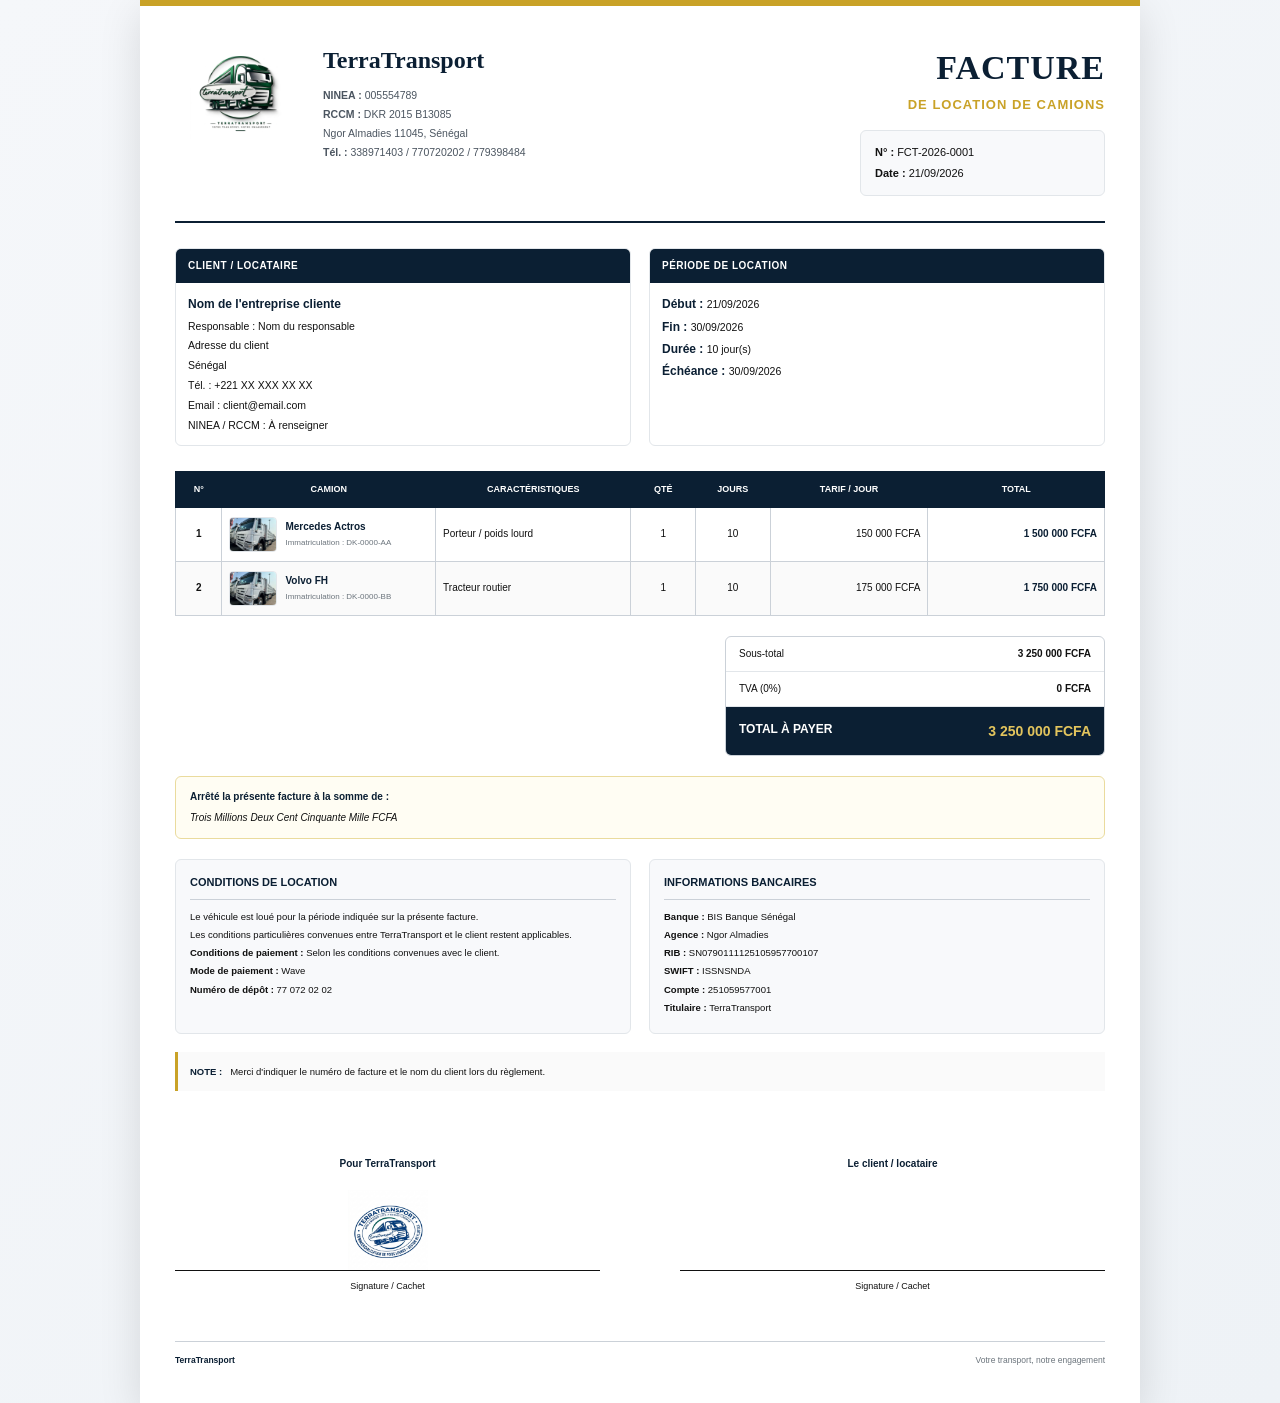
==== commit aaa8dff8: "Update invoice-template.html" ====
--- a/invoice-template.html
+++ b/invoice-template.html
@@ -2,6 +2,7 @@
 <html lang="fr">
 
 <head>
+
     <meta charset="UTF-8">
 
     <meta
@@ -17,651 +18,745 @@
         rel="stylesheet"
         href="style.css"
     >
+
 </head>
 
 
 <body>
 
-    <main class="container">
-
-        <div class="invoice-document">
-
-
-            <!-- =====================================================
-                 EN-TÊTE
-            ====================================================== -->
-
-            <div class="invoice-header">
-
-                <div class="invoice-company">
-
-                    <div class="invoice-logo-wrapper">
-
-                        <img
-                            src="assets/images/logo.png"
-                            alt="TerraTransport"
-                            class="invoice-logo"
-                            onerror="this.style.display='none'"
+<main class="container">
+
+    <div class="invoice-document">
+
+
+        <!-- =====================================================
+             EN-TÊTE
+             ===================================================== -->
+
+        <div class="invoice-header">
+
+            <div class="invoice-company">
+
+                <div class="invoice-logo-wrapper">
+
+                    <img
+                        src="assets/images/logo.png"
+                        alt="TerraTransport"
+                        class="invoice-logo"
+                        onerror="this.style.display='none'"
+                    >
+
+                </div>
+
+
+                <div class="company-details">
+
+                    <h1>
+                        TerraTransport
+                    </h1>
+
+
+                    <p>
+                        <strong>
+                            NINEA :
+                        </strong>
+
+                        005554789
+                    </p>
+
+
+                    <p>
+                        <strong>
+                            RCCM :
+                        </strong>
+
+                        DKR 2015 B13085
+                    </p>
+
+
+                    <p>
+                        Ngor Almadies 11045, Sénégal
+                    </p>
+
+
+                    <p>
+                        <strong>
+                            Tél. :
+                        </strong>
+
+                        338971403 /
+                        770720202 /
+                        779398484
+                    </p>
+
+                </div>
+
+            </div>
+
+
+            <div class="invoice-title-box">
+
+                <h2>
+                    FACTURE
+                </h2>
+
+
+                <h3>
+                    DE LOCATION DE CAMIONS
+                </h3>
+
+
+                <div class="invoice-meta">
+
+                    <p>
+
+                        <strong>
+                            N° :
+                        </strong>
+
+                        FCT-2026-0001
+
+                    </p>
+
+
+                    <p>
+
+                        <strong>
+                            Date :
+                        </strong>
+
+                        21/09/2026
+
+                    </p>
+
+                </div>
+
+            </div>
+
+        </div>
+
+
+        <!-- =====================================================
+             CLIENT + PÉRIODE
+             ===================================================== -->
+
+        <div class="invoice-parties">
+
+
+            <div class="invoice-party">
+
+                <div class="party-title">
+                    CLIENT / LOCATAIRE
+                </div>
+
+
+                <div class="party-content">
+
+                    <strong>
+                        Nom de l'entreprise cliente
+                    </strong>
+
+
+                    <span>
+                        Responsable :
+                        Nom du responsable
+                    </span>
+
+
+                    <span>
+                        Adresse du client
+                    </span>
+
+
+                    <span>
+                        Sénégal
+                    </span>
+
+
+                    <span>
+                        Tél. :
+                        +221 XX XXX XX XX
+                    </span>
+
+
+                    <span>
+                        Email :
+                        client@email.com
+                    </span>
+
+
+                    <span>
+                        NINEA / RCCM :
+                        À renseigner
+                    </span>
+
+                </div>
+
+            </div>
+
+
+            <div class="invoice-party">
+
+                <div class="party-title">
+                    PÉRIODE DE LOCATION
+                </div>
+
+
+                <div class="party-content">
+
+                    <span>
+
+                        <strong>
+                            Début :
+                        </strong>
+
+                        21/09/2026
+
+                    </span>
+
+
+                    <span>
+
+                        <strong>
+                            Fin :
+                        </strong>
+
+                        30/09/2026
+
+                    </span>
+
+
+                    <span>
+
+                        <strong>
+                            Durée :
+                        </strong>
+
+                        10 jour(s)
+
+                    </span>
+
+
+                    <span>
+
+                        <strong>
+                            Échéance :
+                        </strong>
+
+                        30/09/2026
+
+                    </span>
+
+                </div>
+
+            </div>
+
+        </div>
+
+
+        <!-- =====================================================
+             CAMIONS
+             ===================================================== -->
+
+        <div class="invoice-table-wrapper">
+
+            <table class="invoice-table">
+
+                <thead>
+
+                    <tr>
+
+                        <th>
+                            N°
+                        </th>
+
+                        <th>
+                            CAMION
+                        </th>
+
+                        <th>
+                            CARACTÉRISTIQUES
+                        </th>
+
+                        <th>
+                            QTÉ
+                        </th>
+
+                        <th>
+                            JOURS
+                        </th>
+
+                        <th>
+                            TARIF / JOUR
+                        </th>
+
+                        <th>
+                            TOTAL
+                        </th>
+
+                    </tr>
+
+                </thead>
+
+
+                <tbody>
+
+
+                    <tr>
+
+                        <td
+                            class="invoice-number-cell"
                         >
-
-                    </div>
-
-
-                    <div class="company-details">
-
-                        <h1>
-                            TerraTransport
-                        </h1>
-
-                        <p>
-                            <strong>NINEA :</strong>
-                            005554789
-                        </p>
-
-                        <p>
-                            <strong>RCCM :</strong>
-                            DKR 2015 B13085
-                        </p>
-
-                        <p>
-                            Ngor Almadies 11045, Sénégal
-                        </p>
-
-                        <p>
-                            <strong>Tél. :</strong>
-                            338971403 / 770720202 / 779398484
-                        </p>
-
-                    </div>
-
-                </div>
-
-
-                <div class="invoice-title-box">
-
-                    <h2>
-                        FACTURE
-                    </h2>
-
-                    <h3>
-                        DE LOCATION DE CAMIONS
-                    </h3>
-
-
-                    <div class="invoice-meta">
-
-                        <p>
-                            <strong>N° :</strong>
-                            FCT-2026-0001
-                        </p>
-
-                        <p>
-                            <strong>Date :</strong>
-                            21/09/2026
-                        </p>
-
-                    </div>
-
-                </div>
-
-            </div>
-
-
-            <!-- =====================================================
-                 CLIENT ET PÉRIODE
-            ====================================================== -->
-
-            <div class="invoice-parties">
-
-
-                <div class="invoice-party">
-
-                    <div class="party-title">
-                        CLIENT / LOCATAIRE
-                    </div>
-
-
-                    <div class="party-content">
-
-                        <strong>
-                            Nom de l'entreprise cliente
-                        </strong>
-
-                        <span>
-                            Responsable : Nom du responsable
-                        </span>
-
-                        <span>
-                            Adresse du client
-                        </span>
-
-                        <span>
-                            Sénégal
-                        </span>
-
-                        <span>
-                            Tél. : +221 XX XXX XX XX
-                        </span>
-
-                        <span>
-                            Email : client@email.com
-                        </span>
-
-                        <span>
-                            NINEA / RCCM : À renseigner
-                        </span>
-
-                    </div>
-
-                </div>
-
-
-                <div class="invoice-party">
-
-                    <div class="party-title">
-                        PÉRIODE DE LOCATION
-                    </div>
-
-
-                    <div class="party-content">
-
-                        <span>
-                            <strong>
-                                Début :
-                            </strong>
-
-                            21/09/2026
-                        </span>
-
-
-                        <span>
-                            <strong>
-                                Fin :
-                            </strong>
-
-                            30/09/2026
-                        </span>
-
-
-                        <span>
-                            <strong>
-                                Durée :
-                            </strong>
-
-                            10 jour(s)
-                        </span>
-
-
-                        <span>
-                            <strong>
-                                Échéance :
-                            </strong>
-
-                            30/09/2026
-                        </span>
-
-                    </div>
-
-                </div>
-
-            </div>
-
-
-            <!-- =====================================================
-                 CAMIONS LOUÉS
-            ====================================================== -->
-
-            <div class="invoice-table-wrapper">
-
-                <table class="invoice-table">
-
-                    <thead>
-
-                        <tr>
-
-                            <th>
-                                N°
-                            </th>
-
-                            <th>
-                                CAMION
-                            </th>
-
-                            <th>
-                                CARACTÉRISTIQUES
-                            </th>
-
-                            <th>
-                                QTÉ
-                            </th>
-
-                            <th>
-                                JOURS
-                            </th>
-
-                            <th>
-                                TARIF / JOUR
-                            </th>
-
-                            <th>
-                                TOTAL
-                            </th>
-
-                        </tr>
-
-                    </thead>
-
-
-                    <tbody>
-
-
-                        <!-- CAMION 1 -->
-
-                        <tr>
-
-                            <td class="invoice-number-cell">
-                                1
-                            </td>
-
-
-                            <td class="invoice-truck-cell">
-
-                                <div class="truck-mini">
-
-                                    <img
-                                        src="assets/images/camion.jpg"
-                                        alt="Camion"
-                                    >
-
-                                    <div>
-
-                                        <strong>
-                                            Mercedes Actros
-                                        </strong>
-
-                                        <small>
-                                            Immatriculation :
-                                            DK-0000-AA
-                                        </small>
-
-                                    </div>
+                            1
+                        </td>
+
+
+                        <td
+                            class="invoice-truck-cell"
+                        >
+
+                            <div class="truck-mini">
+
+                                <img
+                                    src="assets/images/camion.jpg"
+                                    alt="Camion"
+                                >
+
+
+                                <div>
+
+                                    <strong>
+                                        Mercedes Actros
+                                    </strong>
+
+
+                                    <small>
+                                        Immatriculation :
+                                        DK-0000-AA
+                                    </small>
 
                                 </div>
 
-                            </td>
-
-
-                            <td>
-                                Porteur / poids lourd
-                            </td>
-
-
-                            <td class="text-center">
-                                1
-                            </td>
-
-
-                            <td class="text-center">
-                                10
-                            </td>
-
-
-                            <td class="text-right">
-                                150 000 FCFA
-                            </td>
-
-
-                            <td class="text-right total-cell">
-                                1 500 000 FCFA
-                            </td>
-
-                        </tr>
-
-
-                        <!-- CAMION 2 -->
-
-                        <tr>
-
-                            <td class="invoice-number-cell">
-                                2
-                            </td>
-
-
-                            <td class="invoice-truck-cell">
-
-                                <div class="truck-mini">
-
-                                    <img
-                                        src="assets/images/camion.jpg"
-                                        alt="Camion"
-                                    >
-
-                                    <div>
-
-                                        <strong>
-                                            Volvo FH
-                                        </strong>
-
-                                        <small>
-                                            Immatriculation :
-                                            DK-0000-BB
-                                        </small>
-
-                                    </div>
+                            </div>
+
+                        </td>
+
+
+                        <td>
+                            Porteur / poids lourd
+                        </td>
+
+
+                        <td class="text-center">
+                            1
+                        </td>
+
+
+                        <td class="text-center">
+                            10
+                        </td>
+
+
+                        <td class="text-right">
+                            150 000 FCFA
+                        </td>
+
+
+                        <td
+                            class="text-right total-cell"
+                        >
+                            1 500 000 FCFA
+                        </td>
+
+                    </tr>
+
+
+                    <tr>
+
+                        <td
+                            class="invoice-number-cell"
+                        >
+                            2
+                        </td>
+
+
+                        <td
+                            class="invoice-truck-cell"
+                        >
+
+                            <div class="truck-mini">
+
+                                <img
+                                    src="assets/images/camion.jpg"
+                                    alt="Camion"
+                                >
+
+
+                                <div>
+
+                                    <strong>
+                                        Volvo FH
+                                    </strong>
+
+
+                                    <small>
+                                        Immatriculation :
+                                        DK-0000-BB
+                                    </small>
 
                                 </div>
 
-                            </td>
-
-
-                            <td>
-                                Tracteur routier
-                            </td>
-
-
-                            <td class="text-center">
-                                1
-                            </td>
-
-
-                            <td class="text-center">
-                                10
-                            </td>
-
-
-                            <td class="text-right">
-                                175 000 FCFA
-                            </td>
-
-
-                            <td class="text-right total-cell">
-                                1 750 000 FCFA
-                            </td>
-
-                        </tr>
-
-                    </tbody>
-
-                </table>
-
-            </div>
-
-
-            <!-- =====================================================
-                 TOTAL
-            ====================================================== -->
-
-            <div class="invoice-summary">
-
-                <div class="summary-spacer">
-                </div>
-
-
-                <div class="summary-box">
-
-                    <div class="summary-line">
-
-                        <span>
-                            Sous-total
-                        </span>
-
-                        <strong>
-                            3 250 000 FCFA
-                        </strong>
-
-                    </div>
-
-
-                    <div class="summary-line">
-
-                        <span>
-                            TVA (0%)
-                        </span>
-
-                        <strong>
-                            0 FCFA
-                        </strong>
-
-                    </div>
-
-
-                    <div class="summary-total">
-
-                        <span>
-                            TOTAL À PAYER
-                        </span>
-
-                        <strong>
-                            3 250 000 FCFA
-                        </strong>
-
-                    </div>
-
-                </div>
-
-            </div>
-
-
-            <!-- =====================================================
-                 MONTANT EN LETTRES
-            ====================================================== -->
-
-            <div class="amount-words">
+                            </div>
+
+                        </td>
+
+
+                        <td>
+                            Tracteur routier
+                        </td>
+
+
+                        <td class="text-center">
+                            1
+                        </td>
+
+
+                        <td class="text-center">
+                            10
+                        </td>
+
+
+                        <td class="text-right">
+                            175 000 FCFA
+                        </td>
+
+
+                        <td
+                            class="text-right total-cell"
+                        >
+                            1 750 000 FCFA
+                        </td>
+
+                    </tr>
+
+
+                </tbody>
+
+            </table>
+
+        </div>
+
+
+        <!-- =====================================================
+             TOTAL
+             ===================================================== -->
+
+        <div class="invoice-summary">
+
+            <div class="summary-spacer">
+            </div>
+
+
+            <div class="summary-box">
+
+                <div class="summary-line">
+
+                    <span>
+                        Sous-total
+                    </span>
+
+
+                    <strong>
+                        3 250 000 FCFA
+                    </strong>
+
+                </div>
+
+
+                <div class="summary-line">
+
+                    <span>
+                        TVA (0%)
+                    </span>
+
+
+                    <strong>
+                        0 FCFA
+                    </strong>
+
+                </div>
+
+
+                <div class="summary-total">
+
+                    <span>
+                        TOTAL À PAYER
+                    </span>
+
+
+                    <strong>
+                        3 250 000 FCFA
+                    </strong>
+
+                </div>
+
+            </div>
+
+        </div>
+
+
+        <!-- =====================================================
+             MONTANT EN LETTRES
+             ===================================================== -->
+
+        <div class="amount-words">
+
+            <strong>
+                Arrêté la présente facture à la somme de :
+            </strong>
+
+
+            <span>
+                Trois millions deux cent cinquante mille FCFA
+            </span>
+
+        </div>
+
+
+        <!-- =====================================================
+             CONDITIONS + PAIEMENT
+             ===================================================== -->
+
+        <div class="invoice-information-grid">
+
+
+            <div class="invoice-info-box">
+
+                <h3>
+                    CONDITIONS DE LOCATION
+                </h3>
+
+
+                <p>
+                    Le véhicule est loué pour la période
+                    indiquée sur la présente facture.
+                </p>
+
+
+                <p>
+                    Les conditions particulières convenues
+                    entre TerraTransport et le client
+                    restent applicables.
+                </p>
+
+
+                <p>
+
+                    <strong>
+                        Conditions de paiement :
+                    </strong>
+
+                    Selon les conditions convenues
+                    avec le client.
+
+                </p>
+
+
+                <p>
+
+                    <strong>
+                        Mode de paiement :
+                    </strong>
+
+                    Wave
+
+                </p>
+
+
+                <p>
+
+                    <strong>
+                        Numéro de dépôt :
+                    </strong>
+
+                    77 072 02 02
+
+                </p>
+
+            </div>
+
+
+            <div class="invoice-info-box">
+
+                <h3>
+                    INFORMATIONS BANCAIRES
+                </h3>
+
+
+                <p>
+
+                    <strong>
+                        Banque :
+                    </strong>
+
+                    BIS Banque Sénégal
+
+                </p>
+
+
+                <p>
+
+                    <strong>
+                        Agence :
+                    </strong>
+
+                    Ngor Almadies
+
+                </p>
+
+
+                <p>
+
+                    <strong>
+                        RIB :
+                    </strong>
+
+                    SN0790111125105957700107
+
+                </p>
+
+
+                <p>
+
+                    <strong>
+                        SWIFT :
+                    </strong>
+
+                    ISSNSNDA
+
+                </p>
+
+
+                <p>
+
+                    <strong>
+                        Compte :
+                    </strong>
+
+                    251059577001
+
+                </p>
+
+
+                <p>
+
+                    <strong>
+                        Titulaire :
+                    </strong>
+
+                    TerraTransport
+
+                </p>
+
+            </div>
+
+        </div>
+
+
+        <!-- =====================================================
+             NOTE
+             ===================================================== -->
+
+        <div class="invoice-note">
+
+            <strong>
+                NOTE :
+            </strong>
+
+
+            <span>
+                Merci d'indiquer le numéro de facture
+                et le nom du client lors du règlement.
+            </span>
+
+        </div>
+
+
+        <!-- =====================================================
+             SIGNATURES
+             ===================================================== -->
+
+        <div class="invoice-signature-section">
+
+
+            <div class="signature-block">
 
                 <strong>
-                    Arrêté la présente facture à la somme de :
+                    Pour TerraTransport
                 </strong>
 
-                <span>
-                    Trois millions deux cent cinquante mille FCFA
-                </span>
-
-            </div>
-
-
-            <!-- =====================================================
-                 CONDITIONS
-            ====================================================== -->
-
-            <div class="invoice-information-grid">
-
-
-                <div class="invoice-info-box">
-
-                    <h3>
-                        CONDITIONS DE LOCATION
-                    </h3>
-
-
-                    <p>
-                        Le véhicule est loué pour la période
-                        indiquée sur la présente facture.
-                    </p>
-
-
-                    <p>
-                        Les conditions particulières convenues
-                        entre TerraTransport et le client
-                        restent applicables.
-                    </p>
-
-
-                    <p>
-                        <strong>
-                            Conditions de paiement :
-                        </strong>
-
-                        Selon les conditions convenues
-                        avec le client.
-                    </p>
-
-
-                    <p>
-                        <strong>
-                            Mode de paiement :
-                        </strong>
-
-                        Virement bancaire.
-                    </p>
-
-                </div>
-
-
-                <div class="invoice-info-box">
-
-                    <h3>
-                        INFORMATIONS BANCAIRES
-                    </h3>
-
-
-                    <p>
-                        <strong>
-                            Banque :
-                        </strong>
-
-                        BIS Banque Sénégal
-                    </p>
-
-
-                    <p>
-                        <strong>
-                            Agence :
-                        </strong>
-
-                        Ngor Almadies
-                    </p>
-
-
-                    <p>
-                        <strong>
-                            RIB :
-                        </strong>
-
-                        SN0790111125105957700107
-                    </p>
-
-
-                    <p>
-                        <strong>
-                            SWIFT :
-                        </strong>
-
-                        ISSNSNDA
-                    </p>
-
-
-                    <p>
-                        <strong>
-                            Compte :
-                        </strong>
-
-                        251059577001
-                    </p>
-
-
-                    <p>
-                        <strong>
-                            Titulaire :
-                        </strong>
-
-                        TerraTransport
-                    </p>
-
-                </div>
-
-            </div>
-
-
-            <!-- =====================================================
-                 NOTE
-            ====================================================== -->
-
-            <div class="invoice-note">
+
+                <div class="signature-space">
+
+                    <img
+                        src="assets/images/signature.png"
+                        alt="Signature TerraTransport"
+                        class="invoice-signature-image"
+                        onerror="this.style.display='none'"
+                    >
+
+                </div>
+
+
+                <div class="signature-line">
+                    Signature / Cachet
+                </div>
+
+            </div>
+
+
+            <div class="signature-block">
 
                 <strong>
-                    NOTE :
+                    Le client / locataire
                 </strong>
 
-                <span>
-                    Merci d'indiquer le numéro de facture
-                    et le nom du client lors du règlement.
-                </span>
-
-            </div>
-
-
-            <!-- =====================================================
-                 SIGNATURES
-            ====================================================== -->
-
-            <div class="invoice-signature-section">
-
-
-                <div class="signature-block">
-
-                    <strong>
-                        Pour TerraTransport
-                    </strong>
-
-
-                    <div class="signature-space">
-
-                        <img
-                            src="assets/images/signature.png"
-                            alt="Signature TerraTransport"
-                            class="invoice-signature-image"
-                            onerror="this.style.display='none'"
-                        >
-
-                    </div>
-
-
-                    <div class="signature-line">
-                        Signature / Cachet
-                    </div>
-
-                </div>
-
-
-                <div class="signature-block">
-
-                    <strong>
-                        Le client / locataire
-                    </strong>
-
-
-                    <div class="signature-space">
-                    </div>
-
-
-                    <div class="signature-line">
-                        Signature / Cachet
-                    </div>
-
-                </div>
-
-            </div>
-
-
-            <!-- =====================================================
-                 PIED DE PAGE
-            ====================================================== -->
-
-            <div class="invoice-footer">
-
-                <strong>
-                    TerraTransport
-                </strong>
-
-                <span>
-                    Votre transport, notre engagement
-                </span>
-
-            </div>
-
-        </div>
-
-    </main>
+
+                <div class="signature-space">
+                </div>
+
+
+                <div class="signature-line">
+                    Signature / Cachet
+                </div>
+
+            </div>
+
+
+        </div>
+
+
+        <!-- =====================================================
+             PIED DE PAGE
+             ===================================================== -->
+
+        <div class="invoice-footer">
+
+            <strong>
+                TerraTransport
+            </strong>
+
+
+            <span>
+                Votre transport, notre engagement
+            </span>
+
+        </div>
+
+
+    </div>
+
+</main>
 
 </body>
 
--- a/style.css
+++ b/style.css
@@ -1,34 +1,37 @@
-@import url('https://fonts.googleapis.com/css2?family=Montserrat:wght@400;500;600;700&family=Playfair+Display:wght@700&display=swap');
-
-
 /* =========================================================
-   VARIABLES
-========================================================= */
+   TERRATRANSPORT
+   FACTURE DE LOCATION DE CAMIONS
+   STYLE GLOBAL + IMPRESSION A4
+   ========================================================= */
 
 :root {
     --primary: #0b1f33;
     --primary-light: #173a59;
     --gold: #c9a227;
     --gold-light: #e2c45d;
+
     --white: #ffffff;
     --black: #111111;
+
     --gray-50: #f8f9fb;
     --gray-100: #f1f3f5;
     --gray-200: #e2e6ea;
     --gray-300: #cbd1d8;
     --gray-500: #6c757d;
     --gray-700: #343a40;
+
     --danger: #b42318;
-    --success: #087443;
 
     --radius: 10px;
-    --shadow: 0 8px 25px rgba(11, 31, 51, 0.08);
+
+    --shadow:
+        0 8px 25px rgba(11, 31, 51, 0.08);
 }
 
 
 /* =========================================================
    RESET
-========================================================= */
+   ========================================================= */
 
 * {
     box-sizing: border-box;
@@ -59,13 +62,15 @@
         sans-serif;
 
     font-size: 14px;
+
     line-height: 1.6;
 }
 
 
 button,
 input,
-textarea {
+textarea,
+select {
     font-family: inherit;
 }
 
@@ -80,19 +85,20 @@
 }
 
 
-/* =========================================================
-   CONTENEUR
-========================================================= */
-
 .container {
-    width: min(1200px, calc(100% - 32px));
+    width:
+        min(
+            1200px,
+            calc(100% - 32px)
+        );
+
     margin: 0 auto;
 }
 
 
 /* =========================================================
    HEADER
-========================================================= */
+   ========================================================= */
 
 .header {
     background:
@@ -107,21 +113,27 @@
     padding: 22px 0;
 
     box-shadow:
-        0 5px 20px rgba(0, 0, 0, 0.12);
+        0 5px 20px
+        rgba(0, 0, 0, 0.12);
 }
 
 
 .header-content {
     display: flex;
+
     align-items: center;
+
     justify-content: space-between;
+
     gap: 30px;
 }
 
 
 .logo-container {
     display: flex;
+
     align-items: center;
+
     gap: 15px;
 
     min-width: 190px;
@@ -130,6 +142,7 @@
 
 .logo {
     width: 130px;
+
     height: auto;
 
     object-fit: contain;
@@ -145,6 +158,7 @@
         serif;
 
     font-size: 26px;
+
     font-weight: 700;
 }
 
@@ -165,6 +179,7 @@
         serif;
 
     font-size: 28px;
+
     line-height: 1.2;
 }
 
@@ -180,7 +195,7 @@
 
 /* =========================================================
    FORMULAIRE
-========================================================= */
+   ========================================================= */
 
 .form-wrapper {
     margin: 35px auto;
@@ -225,25 +240,22 @@
 
 
 .section-help {
-    margin:
-        -8px 0
-        20px;
+    margin: -8px 0 20px;
 
     color: var(--gray-500);
 
     font-size: 13px;
 }
 
-
-/* =========================================================
-   GRILLE FORMULAIRE
-========================================================= */
 
 .form-grid {
     display: grid;
 
     grid-template-columns:
-        repeat(2, minmax(0, 1fr));
+        repeat(
+            2,
+            minmax(0, 1fr)
+        );
 
     gap: 18px;
 }
@@ -262,12 +274,14 @@
     color: var(--primary);
 
     font-size: 13px;
+
     font-weight: 600;
 }
 
 
 .form-group input,
-.form-group textarea {
+.form-group textarea,
+.form-group select {
     width: 100%;
 
     padding: 12px 14px;
@@ -301,7 +315,8 @@
 
 
 .form-group input:focus,
-.form-group textarea:focus {
+.form-group textarea:focus,
+.form-group select:focus {
     border-color: var(--gold);
 
     box-shadow:
@@ -316,9 +331,41 @@
 }
 
 
+.field-help {
+    color: var(--gray-500);
+
+    font-size: 11px;
+
+    line-height: 1.4;
+}
+
+
+/* =========================================================
+   PAIEMENT
+   ========================================================= */
+
+.payment-number-group {
+    border-left:
+        3px solid
+        var(--gold);
+
+    padding-left: 12px;
+}
+
+
+#paymentMethod {
+    background-color: var(--white);
+}
+
+
+#paymentMethod option {
+    color: var(--black);
+}
+
+
 /* =========================================================
    CAMIONS
-========================================================= */
+   ========================================================= */
 
 .product-item {
     position: relative;
@@ -376,6 +423,7 @@
     color: var(--danger);
 
     font-size: 12px;
+
     font-weight: 600;
 
     padding: 6px 10px;
@@ -419,6 +467,10 @@
 }
 
 
+/* =========================================================
+   BOUTONS
+   ========================================================= */
+
 .btn-add {
     display: inline-flex;
 
@@ -447,13 +499,10 @@
 .btn-add:hover {
     background: var(--primary-light);
 
-    transform: translateY(-1px);
-}
-
-
-/* =========================================================
-   ACTIONS
-========================================================= */
+    transform:
+        translateY(-1px);
+}
+
 
 .form-actions {
     display: flex;
@@ -478,6 +527,7 @@
     padding: 13px 24px;
 
     font-size: 14px;
+
     font-weight: 700;
 
     transition:
@@ -501,7 +551,8 @@
 .btn-primary:hover {
     background: var(--gold-light);
 
-    transform: translateY(-1px);
+    transform:
+        translateY(-1px);
 }
 
 
@@ -527,13 +578,14 @@
 .btn-download:hover {
     background: var(--primary-light);
 
-    transform: translateY(-1px);
+    transform:
+        translateY(-1px);
 }
 
 
 /* =========================================================
    APERÇU
-========================================================= */
+   ========================================================= */
 
 .preview-section {
     margin-bottom: 60px;
@@ -569,7 +621,7 @@
 
 /* =========================================================
    DOCUMENT FACTURE
-========================================================= */
+   ========================================================= */
 
 .invoice-document {
     width: 100%;
@@ -591,12 +643,14 @@
     border-top:
         6px solid
         var(--gold);
+
+    overflow: hidden;
 }
 
 
 /* =========================================================
    EN-TÊTE FACTURE
-========================================================= */
+   ========================================================= */
 
 .invoice-header {
     display: flex;
@@ -612,6 +666,10 @@
     border-bottom:
         2px solid
         var(--primary);
+
+    page-break-inside: avoid;
+
+    break-inside: avoid;
 }
 
 
@@ -623,13 +681,16 @@
     gap: 18px;
 
     flex: 1;
+
+    min-width: 0;
 }
 
 
 .invoice-logo-wrapper {
     width: 130px;
 
-    flex-shrink: 0;
+    flex:
+        0 0 130px;
 }
 
 
@@ -644,8 +705,14 @@
 }
 
 
+.company-details {
+    min-width: 0;
+}
+
+
 .company-details h1 {
-    margin: 0 0 8px;
+    margin:
+        0 0 8px;
 
     color: var(--primary);
 
@@ -664,11 +731,16 @@
     color: #4b5560;
 
     font-size: 10.5px;
+
+    overflow-wrap: anywhere;
 }
 
 
 .invoice-title-box {
     min-width: 245px;
+
+    flex:
+        0 0 245px;
 
     text-align: right;
 }
@@ -691,7 +763,8 @@
 
 
 .invoice-title-box h3 {
-    margin: 0 0 14px;
+    margin:
+        0 0 14px;
 
     color: var(--gold);
 
@@ -725,17 +798,24 @@
 
 /* =========================================================
    CLIENT / PÉRIODE
-========================================================= */
+   ========================================================= */
 
 .invoice-parties {
     display: grid;
 
     grid-template-columns:
-        repeat(2, minmax(0, 1fr));
+        repeat(
+            2,
+            minmax(0, 1fr)
+        );
 
     gap: 18px;
 
     margin: 25px 0;
+
+    page-break-inside: avoid;
+
+    break-inside: avoid;
 }
 
 
@@ -786,13 +866,17 @@
 
 
 /* =========================================================
-   TABLE
-========================================================= */
+   TABLEAU
+   ========================================================= */
 
 .invoice-table-wrapper {
     width: 100%;
 
-    overflow-x: auto;
+    overflow: visible;
+
+    page-break-inside: auto;
+
+    break-inside: auto;
 }
 
 
@@ -804,6 +888,8 @@
     margin-top: 10px;
 
     font-size: 10px;
+
+    table-layout: fixed;
 }
 
 
@@ -823,6 +909,8 @@
     text-transform: uppercase;
 
     vertical-align: middle;
+
+    page-break-after: avoid;
 }
 
 
@@ -834,6 +922,15 @@
         var(--gray-300);
 
     vertical-align: middle;
+
+    overflow-wrap: anywhere;
+}
+
+
+.invoice-table tbody tr {
+    page-break-inside: avoid;
+
+    break-inside: avoid;
 }
 
 
@@ -842,9 +939,55 @@
 }
 
 
+/*
+   Largeurs fixes :
+   elles empêchent les colonnes
+   de bouger lors de l'impression.
+*/
+
+.invoice-table th:nth-child(1),
+.invoice-table td:nth-child(1) {
+    width: 5%;
+}
+
+
+.invoice-table th:nth-child(2),
+.invoice-table td:nth-child(2) {
+    width: 23%;
+}
+
+
+.invoice-table th:nth-child(3),
+.invoice-table td:nth-child(3) {
+    width: 21%;
+}
+
+
+.invoice-table th:nth-child(4),
+.invoice-table td:nth-child(4) {
+    width: 7%;
+}
+
+
+.invoice-table th:nth-child(5),
+.invoice-table td:nth-child(5) {
+    width: 8%;
+}
+
+
+.invoice-table th:nth-child(6),
+.invoice-table td:nth-child(6) {
+    width: 17%;
+}
+
+
+.invoice-table th:nth-child(7),
+.invoice-table td:nth-child(7) {
+    width: 19%;
+}
+
+
 .invoice-number-cell {
-    width: 35px;
-
     text-align: center;
 
     font-weight: 700;
@@ -852,7 +995,7 @@
 
 
 .invoice-truck-cell {
-    min-width: 170px;
+    min-width: 0;
 }
 
 
@@ -862,6 +1005,8 @@
     align-items: center;
 
     gap: 8px;
+
+    min-width: 0;
 }
 
 
@@ -869,6 +1014,9 @@
     width: 48px;
 
     height: 35px;
+
+    flex:
+        0 0 48px;
 
     object-fit: cover;
 
@@ -886,6 +1034,8 @@
     color: var(--primary);
 
     font-size: 10px;
+
+    overflow-wrap: anywhere;
 }
 
 
@@ -897,6 +1047,8 @@
     color: var(--gray-500);
 
     font-size: 8px;
+
+    overflow-wrap: anywhere;
 }
 
 
@@ -914,23 +1066,32 @@
     color: var(--primary);
 
     font-weight: 700;
+
+    white-space: nowrap;
 }
 
 
 /* =========================================================
-   RÉSUMÉ DES TOTAUX
-========================================================= */
+   RÉSUMÉ
+   ========================================================= */
 
 .invoice-summary {
     display: grid;
 
     grid-template-columns:
         1fr
-        minmax(280px, 380px);
+        minmax(
+            280px,
+            380px
+        );
 
     gap: 20px;
 
     margin-top: 20px;
+
+    page-break-inside: avoid;
+
+    break-inside: avoid;
 }
 
 
@@ -976,6 +1137,7 @@
     color: var(--white);
 
     font-size: 12px;
+
     font-weight: 700;
 }
 
@@ -984,12 +1146,14 @@
     color: var(--gold-light);
 
     font-size: 14px;
+
+    white-space: nowrap;
 }
 
 
 /* =========================================================
    MONTANT EN LETTRES
-========================================================= */
+   ========================================================= */
 
 .amount-words {
     display: flex;
@@ -1011,6 +1175,10 @@
     border-radius: 6px;
 
     font-size: 10px;
+
+    page-break-inside: avoid;
+
+    break-inside: avoid;
 }
 
 
@@ -1023,22 +1191,31 @@
     font-style: italic;
 
     text-transform: capitalize;
+
+    overflow-wrap: anywhere;
 }
 
 
 /* =========================================================
    INFORMATIONS
-========================================================= */
+   ========================================================= */
 
 .invoice-information-grid {
     display: grid;
 
     grid-template-columns:
-        repeat(2, minmax(0, 1fr));
+        repeat(
+            2,
+            minmax(0, 1fr)
+        );
 
     gap: 18px;
 
     margin-top: 20px;
+
+    page-break-inside: avoid;
+
+    break-inside: avoid;
 }
 
 
@@ -1052,11 +1229,14 @@
     border-radius: 6px;
 
     background: var(--gray-50);
+
+    min-width: 0;
 }
 
 
 .invoice-info-box h3 {
-    margin: 0 0 10px;
+    margin:
+        0 0 10px;
 
     color: var(--primary);
 
@@ -1076,12 +1256,14 @@
     font-size: 9.5px;
 
     line-height: 1.5;
+
+    overflow-wrap: anywhere;
 }
 
 
 /* =========================================================
    NOTE
-========================================================= */
+   ========================================================= */
 
 .invoice-note {
     display: flex;
@@ -1099,6 +1281,10 @@
         var(--gold);
 
     font-size: 9.5px;
+
+    page-break-inside: avoid;
+
+    break-inside: avoid;
 }
 
 
@@ -1111,19 +1297,26 @@
 
 /* =========================================================
    SIGNATURES
-========================================================= */
+   ========================================================= */
 
 .invoice-signature-section {
     display: grid;
 
     grid-template-columns:
-        repeat(2, minmax(0, 1fr));
+        repeat(
+            2,
+            minmax(0, 1fr)
+        );
 
     gap: 80px;
 
     margin-top: 45px;
 
     padding-top: 20px;
+
+    page-break-inside: avoid;
+
+    break-inside: avoid;
 }
 
 
@@ -1177,8 +1370,8 @@
 
 
 /* =========================================================
-   FOOTER FACTURE
-========================================================= */
+   PIED DE PAGE
+   ========================================================= */
 
 .invoice-footer {
     display: flex;
@@ -1200,6 +1393,10 @@
     color: var(--gray-500);
 
     font-size: 8.5px;
+
+    page-break-inside: avoid;
+
+    break-inside: avoid;
 }
 
 
@@ -1209,8 +1406,8 @@
 
 
 /* =========================================================
-   RESPONSIVE TABLETTE
-========================================================= */
+   RESPONSIVE
+   ========================================================= */
 
 @media (max-width: 900px) {
 
@@ -1241,6 +1438,8 @@
 
         min-width: 0;
 
+        flex: none;
+
         text-align: left;
     }
 
@@ -1262,17 +1461,14 @@
 }
 
 
-/* =========================================================
-   RESPONSIVE MOBILE
-========================================================= */
-
 @media (max-width: 700px) {
 
     .container {
-        width: min(
-            100% - 20px,
-            1200px
-        );
+        width:
+            min(
+                100% - 20px,
+                1200px
+            );
     }
 
 
@@ -1342,6 +1538,8 @@
 
     .invoice-logo-wrapper {
         width: 110px;
+
+        flex-basis: auto;
     }
 
 
@@ -1377,37 +1575,66 @@
 
 
 /* =========================================================
-   IMPRESSION / PDF
-========================================================= */
+   IMPRESSION A4
+   ========================================================= */
 
 @media print {
 
+    /*
+     * FORMAT PHYSIQUE
+     *
+     * A4 :
+     * 210 mm × 297 mm
+     */
+
     @page {
-        size: A4;
+        size: A4 portrait;
+
         margin: 10mm;
     }
 
+
+    /*
+     * On désactive le comportement
+     * responsive pendant l'impression.
+     */
 
     html,
     body {
-        width: 100%;
-
-        margin: 0;
-
-        padding: 0;
+        width: 190mm !important;
+
+        min-width: 190mm !important;
+
+        max-width: 190mm !important;
+
+        margin: 0 !important;
+
+        padding: 0 !important;
 
         background: #ffffff !important;
     }
 
 
     body {
-        color: #000000;
+        color: #000000 !important;
 
         font-family:
             Arial,
+            Helvetica,
             sans-serif;
-    }
-
+
+        font-size: 10px;
+
+        line-height: 1.35;
+
+        overflow: visible !important;
+    }
+
+
+    /*
+     * Tout ce qui sert uniquement
+     * à l'interface disparaît.
+     */
 
     .header,
     .form-wrapper,
@@ -1417,138 +1644,706 @@
 
 
     .container {
-        width: 100%;
-
-        max-width: none;
-
-        margin: 0;
-
-        padding: 0;
+        width: 190mm !important;
+
+        min-width: 190mm !important;
+
+        max-width: 190mm !important;
+
+        margin: 0 !important;
+
+        padding: 0 !important;
     }
 
 
     .preview-section {
         display: block !important;
 
-        margin: 0;
+        width: 190mm !important;
+
+        margin: 0 !important;
+
+        padding: 0 !important;
     }
 
 
     #invoicePreview {
-        width: 100%;
-
-        margin: 0;
-
-        padding: 0;
-    }
-
+        display: block !important;
+
+        width: 190mm !important;
+
+        min-width: 190mm !important;
+
+        max-width: 190mm !important;
+
+        margin: 0 !important;
+
+        padding: 0 !important;
+    }
+
+
+    /*
+     * DIMENSION FIXE DU DOCUMENT
+     *
+     * Cela empêche le navigateur
+     * de recalculer la facture
+     * comme une page mobile.
+     */
 
     .invoice-document {
-        width: 100%;
-
-        max-width: none;
-
-        margin: 0;
-
-        padding: 0;
-
-        box-shadow: none;
+        display: block !important;
+
+        width: 190mm !important;
+
+        min-width: 190mm !important;
+
+        max-width: 190mm !important;
+
+        margin: 0 !important;
+
+        padding: 0 !important;
+
+        background: #ffffff !important;
+
+        box-shadow: none !important;
 
         border-top:
-            4px solid
-            var(--gold);
-    }
-
+            3px solid
+            var(--gold) !important;
+
+        overflow: visible !important;
+    }
+
+
+    /*
+     * On conserve exactement
+     * la structure de l'en-tête.
+     */
 
     .invoice-header {
-        page-break-inside: avoid;
-    }
-
+        display: flex !important;
+
+        flex-direction: row !important;
+
+        align-items: flex-start !important;
+
+        justify-content: space-between !important;
+
+        width: 190mm !important;
+
+        gap: 8mm !important;
+
+        padding-bottom: 5mm !important;
+
+        page-break-inside: avoid !important;
+
+        break-inside: avoid !important;
+    }
+
+
+    .invoice-company {
+        display: flex !important;
+
+        flex-direction: row !important;
+
+        align-items: flex-start !important;
+
+        flex: 1 1 auto !important;
+
+        min-width: 0 !important;
+
+        gap: 4mm !important;
+    }
+
+
+    .invoice-logo-wrapper {
+        width: 30mm !important;
+
+        min-width: 30mm !important;
+
+        flex:
+            0 0 30mm !important;
+    }
+
+
+    .invoice-logo {
+        width: 30mm !important;
+
+        max-width: 30mm !important;
+
+        max-height: 25mm !important;
+
+        object-fit: contain !important;
+    }
+
+
+    .company-details h1 {
+        font-size: 15pt !important;
+
+        margin-bottom: 2mm !important;
+    }
+
+
+    .company-details p {
+        margin: 0.7mm 0 !important;
+
+        font-size: 7.5pt !important;
+
+        line-height: 1.25 !important;
+    }
+
+
+    .invoice-title-box {
+        display: block !important;
+
+        width: 48mm !important;
+
+        min-width: 48mm !important;
+
+        max-width: 48mm !important;
+
+        flex:
+            0 0 48mm !important;
+
+        text-align: right !important;
+    }
+
+
+    .invoice-title-box h2 {
+        font-size: 21pt !important;
+
+        line-height: 1 !important;
+    }
+
+
+    .invoice-title-box h3 {
+        font-size: 7pt !important;
+
+        margin-bottom: 3mm !important;
+
+        line-height: 1.2 !important;
+    }
+
+
+    .invoice-meta {
+        width: 48mm !important;
+
+        padding: 2mm 2.5mm !important;
+    }
+
+
+    .invoice-meta p {
+        font-size: 7.5pt !important;
+
+        margin: 0.8mm 0 !important;
+    }
+
+
+    /*
+     * CLIENT + PÉRIODE
+     */
 
     .invoice-parties {
-        page-break-inside: avoid;
-    }
-
+        display: grid !important;
+
+        grid-template-columns:
+            1fr
+            1fr !important;
+
+        width: 190mm !important;
+
+        gap: 4mm !important;
+
+        margin: 5mm 0 !important;
+
+        page-break-inside: avoid !important;
+
+        break-inside: avoid !important;
+    }
+
+
+    .party-title {
+        padding: 2mm 2.5mm !important;
+
+        font-size: 7pt !important;
+    }
+
+
+    .party-content {
+        padding: 2.5mm !important;
+
+        font-size: 7.5pt !important;
+
+        gap: 0.8mm !important;
+    }
+
+
+    .party-content strong {
+        font-size: 8pt !important;
+    }
+
+
+    /*
+     * TABLEAU
+     */
 
     .invoice-table-wrapper {
-        overflow: visible;
+        width: 190mm !important;
+
+        min-width: 190mm !important;
+
+        max-width: 190mm !important;
+
+        overflow: visible !important;
     }
 
 
     .invoice-table {
-        page-break-inside: auto;
-    }
-
+        width: 190mm !important;
+
+        min-width: 190mm !important;
+
+        max-width: 190mm !important;
+
+        margin-top: 2mm !important;
+
+        font-size: 7pt !important;
+
+        table-layout: fixed !important;
+
+        border-collapse: collapse !important;
+    }
+
+
+    .invoice-table th {
+        padding:
+            2.2mm
+            1.5mm !important;
+
+        font-size: 6.5pt !important;
+
+        line-height: 1.15 !important;
+
+        white-space: normal !important;
+    }
+
+
+    .invoice-table td {
+        padding:
+            2mm
+            1.5mm !important;
+
+        font-size: 7pt !important;
+
+        line-height: 1.25 !important;
+
+        overflow-wrap: anywhere !important;
+
+        word-break: normal !important;
+    }
+
+
+    .invoice-table th:nth-child(1),
+    .invoice-table td:nth-child(1) {
+        width: 5% !important;
+    }
+
+
+    .invoice-table th:nth-child(2),
+    .invoice-table td:nth-child(2) {
+        width: 23% !important;
+    }
+
+
+    .invoice-table th:nth-child(3),
+    .invoice-table td:nth-child(3) {
+        width: 21% !important;
+    }
+
+
+    .invoice-table th:nth-child(4),
+    .invoice-table td:nth-child(4) {
+        width: 7% !important;
+    }
+
+
+    .invoice-table th:nth-child(5),
+    .invoice-table td:nth-child(5) {
+        width: 8% !important;
+    }
+
+
+    .invoice-table th:nth-child(6),
+    .invoice-table td:nth-child(6) {
+        width: 17% !important;
+    }
+
+
+    .invoice-table th:nth-child(7),
+    .invoice-table td:nth-child(7) {
+        width: 19% !important;
+    }
+
+
+    .truck-mini {
+        gap: 2mm !important;
+    }
+
+
+    .truck-mini img {
+        width: 13mm !important;
+
+        height: 9mm !important;
+
+        flex:
+            0 0 13mm !important;
+    }
+
+
+    .truck-mini strong {
+        font-size: 7pt !important;
+    }
+
+
+    .truck-mini small {
+        font-size: 5.5pt !important;
+    }
+
+
+    /*
+     * RÉSUMÉ
+     */
+
+    .invoice-summary {
+        display: grid !important;
+
+        grid-template-columns:
+            1fr
+            70mm !important;
+
+        width: 190mm !important;
+
+        gap: 5mm !important;
+
+        margin-top: 4mm !important;
+
+        page-break-inside: avoid !important;
+
+        break-inside: avoid !important;
+    }
+
+
+    .summary-box {
+        width: 70mm !important;
+
+        margin-left: auto !important;
+    }
+
+
+    .summary-line {
+        padding:
+            2mm
+            2.5mm !important;
+
+        font-size: 7pt !important;
+    }
+
+
+    .summary-total {
+        padding:
+            2.5mm !important;
+
+        font-size: 8pt !important;
+    }
+
+
+    .summary-total strong {
+        font-size: 9pt !important;
+    }
+
+
+    /*
+     * MONTANT EN LETTRES
+     */
+
+    .amount-words {
+        width: 190mm !important;
+
+        margin-top: 4mm !important;
+
+        padding:
+            2.5mm
+            3mm !important;
+
+        font-size: 7pt !important;
+
+        page-break-inside: avoid !important;
+
+        break-inside: avoid !important;
+    }
+
+
+    /*
+     * CONDITIONS + BANQUE
+     */
+
+    .invoice-information-grid {
+        display: grid !important;
+
+        grid-template-columns:
+            1fr
+            1fr !important;
+
+        width: 190mm !important;
+
+        gap: 4mm !important;
+
+        margin-top: 4mm !important;
+
+        page-break-inside: avoid !important;
+
+        break-inside: avoid !important;
+    }
+
+
+    .invoice-info-box {
+        padding: 3mm !important;
+
+        min-width: 0 !important;
+    }
+
+
+    .invoice-info-box h3 {
+        font-size: 7pt !important;
+
+        margin-bottom: 2mm !important;
+
+        padding-bottom: 1.5mm !important;
+    }
+
+
+    .invoice-info-box p {
+        margin: 1mm 0 !important;
+
+        font-size: 6.8pt !important;
+
+        line-height: 1.3 !important;
+    }
+
+
+    /*
+     * NOTE
+     */
+
+    .invoice-note {
+        width: 190mm !important;
+
+        margin-top: 3mm !important;
+
+        padding: 2.5mm !important;
+
+        font-size: 6.8pt !important;
+
+        page-break-inside: avoid !important;
+
+        break-inside: avoid !important;
+    }
+
+
+    /*
+     * SIGNATURES
+     */
+
+    .invoice-signature-section {
+        display: grid !important;
+
+        grid-template-columns:
+            1fr
+            1fr !important;
+
+        width: 190mm !important;
+
+        gap: 35mm !important;
+
+        margin-top: 7mm !important;
+
+        padding-top: 3mm !important;
+
+        page-break-inside: avoid !important;
+
+        break-inside: avoid !important;
+    }
+
+
+    .signature-block {
+        min-height: 35mm !important;
+
+        font-size: 7pt !important;
+    }
+
+
+    .signature-space {
+        height: 22mm !important;
+    }
+
+
+    .invoice-signature-image {
+        max-width: 38mm !important;
+
+        max-height: 18mm !important;
+    }
+
+
+    .signature-line {
+        padding-top: 2mm !important;
+
+        font-size: 6.5pt !important;
+    }
+
+
+    /*
+     * FOOTER
+     */
+
+    .invoice-footer {
+        display: flex !important;
+
+        flex-direction: row !important;
+
+        justify-content: space-between !important;
+
+        align-items: center !important;
+
+        width: 190mm !important;
+
+        margin-top: 4mm !important;
+
+        padding-top: 2mm !important;
+
+        font-size: 6pt !important;
+
+        page-break-inside: avoid !important;
+
+        break-inside: avoid !important;
+    }
+
+
+    /*
+     * EMPÊCHER LE NAVIGATEUR
+     * DE CHANGER LES COULEURS
+     */
+
+    .invoice-document,
+    .invoice-document * {
+        -webkit-print-color-adjust:
+            exact !important;
+
+        print-color-adjust:
+            exact !important;
+    }
+
+
+    /*
+     * Évite les marges automatiques
+     * du navigateur sur les éléments.
+     */
+
+    h1,
+    h2,
+    h3,
+    p,
+    table,
+    tr,
+    td,
+    th {
+        margin-block-start: 0;
+    }
+
+
+    /*
+     * Les lignes du tableau
+     * ne doivent pas être coupées.
+     */
 
     .invoice-table tr {
-        page-break-inside: avoid;
-
-        page-break-after: auto;
-    }
-
+        page-break-inside: avoid !important;
+
+        break-inside: avoid !important;
+    }
+
+
+    /*
+     * Le titre du tableau peut
+     * se répéter sur une deuxième page
+     * si la facture devient longue.
+     */
 
     .invoice-table thead {
         display: table-header-group;
     }
 
 
-    .invoice-summary,
-    .amount-words,
-    .invoice-information-grid,
-    .invoice-note,
+    .invoice-table tfoot {
+        display: table-footer-group;
+    }
+
+}
+
+
+/* =========================================================
+   PETITS ÉCRANS EN IMPRESSION
+   ========================================================= */
+
+@media print and (max-width: 700px) {
+
+    /*
+     * IMPORTANT :
+     *
+     * Même si l'utilisateur imprime
+     * depuis une tablette ou un téléphone,
+     * on garde le format A4.
+     *
+     * Le responsive mobile ne doit donc
+     * PAS modifier la facture imprimée.
+     */
+
+    html,
+    body,
+    .container,
+    .preview-section,
+    #invoicePreview,
+    .invoice-document {
+        width: 190mm !important;
+
+        min-width: 190mm !important;
+
+        max-width: 190mm !important;
+    }
+
+
+    .invoice-header {
+        flex-direction: row !important;
+    }
+
+
+    .invoice-parties {
+        grid-template-columns:
+            1fr
+            1fr !important;
+    }
+
+
+    .invoice-information-grid {
+        grid-template-columns:
+            1fr
+            1fr !important;
+    }
+
+
     .invoice-signature-section {
-        page-break-inside: avoid;
-    }
-
-
-    .invoice-footer {
-        page-break-inside: avoid;
-    }
-
-
-    .invoice-document,
-    .invoice-document * {
-        -webkit-print-color-adjust: exact !important;
-
-        print-color-adjust: exact !important;
-    }
-
-}
-
-
-/* =========================================================
-   IMPRESSION PETITS ÉCRANS
-========================================================= */
-
-@media print and (max-width: 700px) {
-
-    .invoice-document {
-        font-size: 8px;
-    }
-
-
-    .invoice-header {
-        gap: 15px;
-    }
-
-
-    .invoice-title-box h2 {
-        font-size: 25px;
-    }
-
-
-    .invoice-table {
-        font-size: 8px;
-    }
-
-
-    .invoice-table th {
-        font-size: 7px;
-    }
-
-
-    .invoice-table td {
-        padding: 6px 4px;
-    }
-
-}
+        grid-template-columns:
+            1fr
+            1fr !important;
+    }
+
+}
